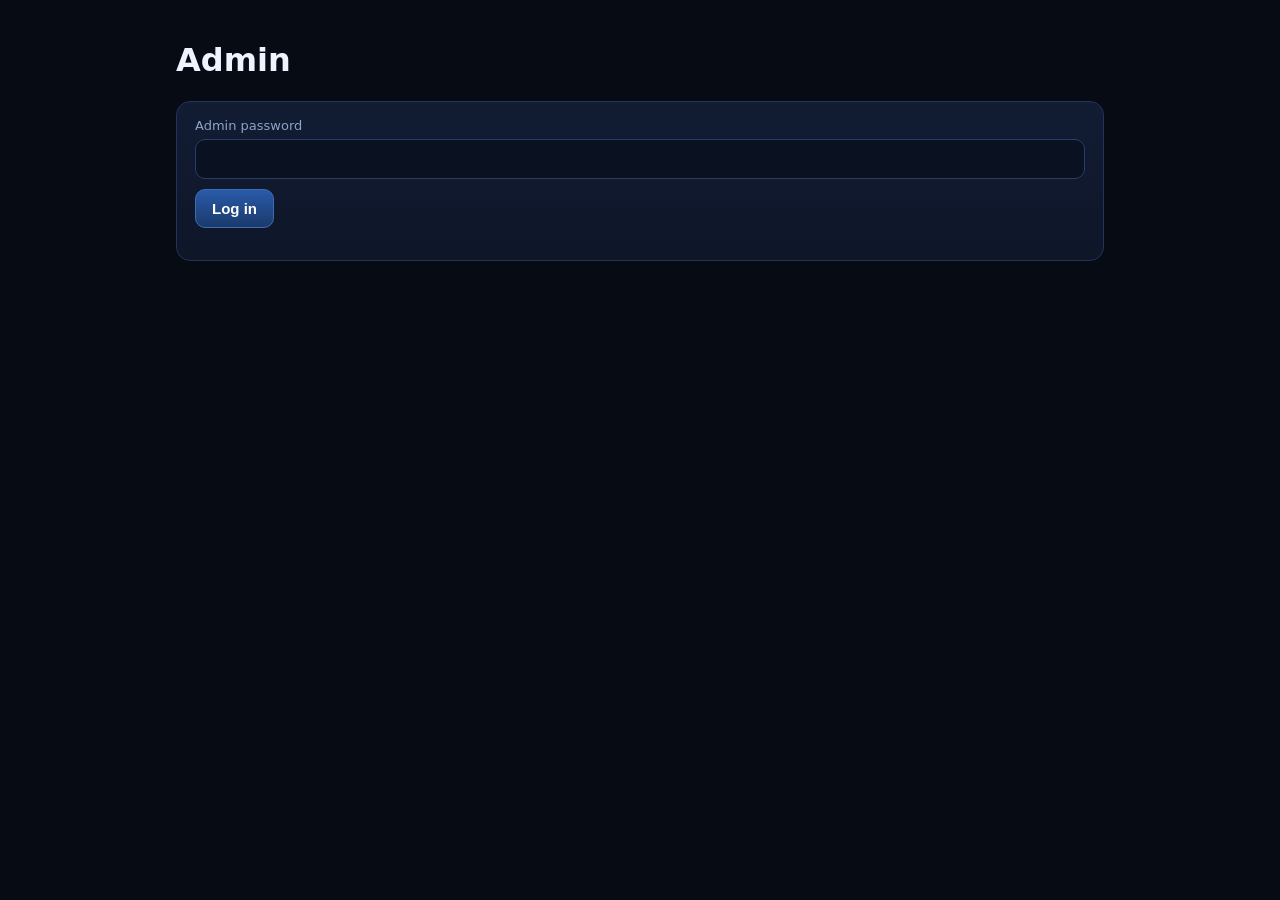
==== static/admin.html @ 55de20c0 "Import the NZ election sweepstakes Flask app at the repo root. Replace the generated README with the" ====
<!doctype html>
<html lang="en">
<head>
<meta charset="utf-8"/><meta name="viewport" content="width=device-width,initial-scale=1"/>
<title>Admin · Sweepstakes</title>
<meta name="theme-color" content="#070b14"/>
<meta name="apple-mobile-web-app-capable" content="yes"/>
<meta name="apple-mobile-web-app-status-bar-style" content="black-translucent"/>
<meta name="apple-mobile-web-app-title" content="Sweepstakes"/>
<link rel="apple-touch-icon" href="/static/icons/apple-touch-icon.png"/>
<link rel="icon" type="image/png" sizes="192x192" href="/static/icons/icon-192.png"/>
<link rel="manifest" href="/manifest.webmanifest"/>
<link rel="stylesheet" href="/static/css/app.css"/>
</head>
<body>
<div class="wrap" style="max-width:960px">
  <h1>Admin</h1>
  <div id="loginCard" class="card">
    <label>Admin password</label>
    <input id="pw" type="password" autocomplete="current-password"/>
    <button id="loginBtn" style="margin-top:10px">Log in</button>
    <p class="muted" id="loginErr"></p>
  </div>
  <div id="app" class="hidden">
    <div class="row" style="margin-bottom:12px">
      <span class="pill" id="lockPill">—</span>
      <span class="pill demo hidden" id="demoPill">DEMO DB</span>
      <button class="secondary" id="logout">Log out</button>
      <a class="btn secondary" href="/live" target="_blank">Open TV</a>
      <a class="btn secondary" href="/api/admin/export.csv">Export CSV</a>
    </div>

    <div class="card">
      <h3>Players & links</h3>
      <div id="players"></div>
      <p class="muted" style="font-size:12px">Send each person their personal /p/… link. Links are unguessable; regenerating invalidates the old one.</p>
    </div>

    <div class="card">
      <h3>Entries lock</h3>
      <div class="grid2">
        <div><label>Lock at (ISO, NZ offset)</label><input id="lockAt"/></div>
        <div style="display:flex;gap:8px;align-items:flex-end">
          <button id="saveLock">Save lock time</button>
          <button id="doLock">Lock now</button>
          <button class="secondary" id="doReopen">Reopen</button>
        </div>
      </div>
    </div>

    <div class="card">
      <h3>Election results (party table)</h3>
      <p class="muted">Enter vote % (one decimal) and seats per party. Q7–Q10 are derived automatically; you can override below. Marked MANUAL.</p>
      <div class="grid2">
        <div><label>% voting places reporting</label><input id="reporting" type="number" step="0.1"/></div>
        <div><label>Board mode</label>
          <select id="boardMode"><option value="live">LIVE PROVISIONAL</option><option value="frozen">FROZEN ELECTION NIGHT</option><option value="official">FINAL OFFICIAL</option></select>
        </div>
      </div>
      <div style="overflow:auto;margin-top:12px">
        <table>
          <thead><tr><th>Party</th><th>Vote %</th><th>Seats</th></tr></thead>
          <tbody id="partyTable"></tbody>
        </table>
      </div>
      <p class="muted" id="derivedPreview" style="font-size:13px"></p>
      <div class="row" style="margin-top:10px">
        <button id="savePartyTable">Save party table &amp; derive</button>
        <button class="secondary" id="freezeBtn">Freeze election-night snapshot</button>
        <button class="secondary" id="officialBtn">Mark official snapshot</button>
      </div>
      <details style="margin-top:12px"><summary class="muted">Override individual question results</summary>
        <div id="resultFields" style="margin-top:12px"></div>
        <button id="saveResults" class="secondary" style="margin-top:8px">Save overrides</button>
      </details>
    </div>

    <div class="card">
      <h3>Questions</h3>
      <div id="questions"></div>
      <button class="secondary" id="addQ">Add question</button>
    </div>

    <div class="card">
      <h3>Results feed</h3>
      <p class="muted" id="feedInfo">Checking…</p>
      <div class="row">
        <label style="flex:0;display:flex;align-items:center;gap:6px"><input type="checkbox" id="feedEnabled"/> Enable auto poll (default OFF — 2026 format unverified until night)</label>
      </div>
      <div class="grid2" style="margin-top:8px">
        <div><label>Feed URL</label><input id="feedUrl"/></div>
        <div><label>Poll seconds</label><input id="feedPoll" type="number"/></div>
      </div>
      <button class="secondary" id="feedSave" style="margin-top:8px">Save feed settings</button>
      <button class="secondary" id="feedPollNow">Poll once now</button>
    </div>

    <div class="card">
      <h3>Demo mode</h3>
      <p class="muted">Uses a separate database. Clearly labelled. Never mixes with real results.</p>
      <div class="row">
        <a class="btn secondary" href="/demo/live" target="_blank">Open DEMO TV</a>
        <button class="secondary" id="demoReset">Reset demo DB</button>
        <button id="demoStep1">Demo stage 1</button>
        <button id="demoStep2">Stage 2</button>
        <button id="demoStep3">Stage 3</button>
        <button id="demoStep4">Stage 4 (final)</button>
      </div>
      <p class="muted" style="font-size:12px">Tip: open /demo/admin in another tab to manage demo players, or use stages above after resetting.</p>
    </div>

    <div class="card">
      <h3>Audit log</h3>
      <div id="audit" style="font-family:var(--mono);font-size:12px;max-height:200px;overflow:auto"></div>
    </div>
  </div>
</div>
<script src="/static/js/common.js"></script>
<script>
let full = null;

const PARTY_ROWS = ["National","Labour","Green","ACT","NZ First","Te Pāti Māori","TOP"];
function renderPartyTable() {
  let saved = {};
  try { saved = JSON.parse(full.settings.party_table_json || "{}"); } catch(e) {}
  const votes = saved.votes || {};
  const seats = saved.seats || {};
  document.getElementById("partyTable").innerHTML = PARTY_ROWS.map(p => `
    <tr>
      <td>${p}</td>
      <td><input data-pv="${p}" type="number" step="0.1" value="${votes[p] ?? ""}"/></td>
      <td><input data-ps="${p}" type="number" step="1" value="${seats[p] ?? ""}"/></td>
    </tr>`).join("");
  const d = saved.derived || {};
  document.getElementById("derivedPreview").textContent =
    `Derived → most seats: ${d.most_seats??"—"} · parties in: ${d.parties_in??"—"} · 61+: ${d.bloc_61??"—"} · highest minor: ${d.minor_highest??"—"}`;
}

const isDemoPath = location.pathname.startsWith('/demo');

async function ensureAuth() {
  const me = await Sweep.api('/api/admin/me');
  if (me.admin) { showApp(); await refresh(); }
}
document.getElementById('loginBtn').onclick = async () => {
  try {
    await Sweep.api('/api/admin/login', { method:'POST', body: JSON.stringify({ password: document.getElementById('pw').value })});
    showApp(); await refresh();
  } catch(e) { document.getElementById('loginErr').textContent = 'Wrong password'; }
};
document.getElementById('logout').onclick = async () => { await Sweep.api('/api/admin/logout',{method:'POST'}); location.reload(); };
function showApp(){ document.getElementById('loginCard').classList.add('hidden'); document.getElementById('app').classList.remove('hidden'); }

async function refresh() {
  full = await Sweep.api('/api/admin/full');
  if (full.demo) document.getElementById('demoPill').classList.remove('hidden');
  document.getElementById('lockPill').textContent = full.locked ? 'LOCKED' : 'OPEN';
  document.getElementById('lockPill').className = 'pill ' + (full.locked?'locked':'live');
  document.getElementById('lockAt').value = full.settings.lock_at || '';
  document.getElementById('reporting').value = full.settings.reporting_pct || '';
  document.getElementById('boardMode').value = full.settings.board_mode || 'live';
  document.getElementById('feedEnabled').checked = full.settings.feed_enabled === '1';
  document.getElementById('feedUrl').value = full.settings.feed_url || '';
  document.getElementById('feedPoll').value = full.settings.feed_poll_seconds || '90';
  document.getElementById('feedInfo').textContent =
    `Last success: ${full.feed.last_success_at||'never'} · Last attempt: ${full.feed.last_attempt_at||'—'} · Error: ${full.feed.last_error||'none'}`;

  // players
  const origin = location.origin;
  const prefix = full.demo ? '/demo' : '';
  document.getElementById('players').innerHTML = full.players.filter(p=>p.active).map(p => {
    const link = origin + prefix + '/p/' + p.token;
    return `<div style="display:grid;grid-template-columns:40px 1fr 2fr auto;gap:8px;align-items:center;margin-bottom:8px">
      <strong>#${p.slot}</strong>
      <input data-rename="${p.id}" value="${p.name.replace(/"/g,'&quot;')}"/>
      <input readonly value="${link}" onclick="this.select()"/>
      <button class="secondary" data-regen="${p.id}">New link</button>
    </div>`;
  }).join('');
  document.querySelectorAll('[data-rename]').forEach(el => {
    el.onchange = async () => {
      await Sweep.api('/api/admin/players',{method:'POST',body:JSON.stringify({id:+el.dataset.rename,name:el.value})});
      Sweep.toast('Renamed'); refresh();
    };
  });
  document.querySelectorAll('[data-regen]').forEach(el => {
    el.onclick = async () => {
      if (!confirm('Regenerate link? Old link stops working.')) return;
      await Sweep.api('/api/admin/players/'+el.dataset.regen+'/regenerate-token',{method:'POST'});
      refresh();
    };
  });

  renderPartyTable();
  // results fields
  const activeQs = full.questions.filter(q=>q.active);
  document.getElementById('resultFields').innerHTML = activeQs.map(q => {
    const r = full.results[String(q.id)];
    return `<div style="margin-bottom:8px">
      <label>${q.label} ${r?`<span class="pill ${r.source}">${r.source}</span>`:''}</label>
      <input data-rid="${q.id}" value="${r&&r.value!=null?r.value:''}" placeholder="leave blank = PENDING"/>
    </div>`;
  }).join('');

  // questions
  document.getElementById('questions').innerHTML = activeQs.map(q =>
    `<div style="display:grid;grid-template-columns:2fr 1fr 80px 60px auto;gap:6px;margin-bottom:6px;align-items:center">
      <input data-qlabel="${q.id}" value="${q.label.replace(/"/g,'&quot;')}"/>
      <select data-qtype="${q.id}">
        <option value="vote_band" ${q.scoring_type==='vote_band'?'selected':''}>vote_band</option>
        <option value="seat_band" ${q.scoring_type==='seat_band'?'selected':''}>seat_band</option>
        <option value="exact_choice" ${q.scoring_type==='exact_choice'?'selected':''}>exact_choice</option>
      </select>
      <input data-qord="${q.id}" type="number" value="${q.sort_order}"/>
      <button class="secondary" data-qsave="${q.id}">Save</button>
      <button class="danger" data-qdel="${q.id}">×</button>
    </div>`
  ).join('');
  document.querySelectorAll('[data-qsave]').forEach(btn => {
    btn.onclick = async () => {
      const id = btn.dataset.qsave;
      await Sweep.api('/api/admin/questions',{method:'POST',body:JSON.stringify({
        id:+id,
        label: document.querySelector(`[data-qlabel="${id}"]`).value,
        scoring_type: document.querySelector(`[data-qtype="${id}"]`).value,
        sort_order: +document.querySelector(`[data-qord="${id}"]`).value,
        meta: full.questions.find(q=>q.id==id)?.meta || {}
      })});
      Sweep.toast('Question saved'); refresh();
    };
  });
  document.querySelectorAll('[data-qdel]').forEach(btn => {
    btn.onclick = async () => {
      await Sweep.api('/api/admin/questions',{method:'POST',body:JSON.stringify({id:+btn.dataset.qdel,delete:true})});
      refresh();
    };
  });

  document.getElementById('audit').innerHTML = (full.audit||[]).map(a =>
    `${a.at} · ${a.actor} · ${a.action}`).join('<br>');
}

document.getElementById('saveLock').onclick = async () => {
  await Sweep.api('/api/admin/settings',{method:'POST',body:JSON.stringify({lock_at: document.getElementById('lockAt').value})});
  Sweep.toast('Lock time saved'); refresh();
};
document.getElementById('doLock').onclick = async () => {
  await Sweep.api('/api/admin/lock',{method:'POST',body:JSON.stringify({action:'lock'})});
  Sweep.toast('Locked'); refresh();
};
document.getElementById('doReopen').onclick = async () => {
  await Sweep.api('/api/admin/lock',{method:'POST',body:JSON.stringify({action:'reopen', lock_at: document.getElementById('lockAt').value})});
  Sweep.toast('Reopened'); refresh();
};
document.getElementById('saveResults').onclick = async () => {
  const results = {};
  document.querySelectorAll('[data-rid]').forEach(el => { results[el.dataset.rid] = el.value; });
  await Sweep.api('/api/admin/results',{method:'POST',body:JSON.stringify({
    results, source:'manual', reporting_pct: document.getElementById('reporting').value
  })});
  await Sweep.api('/api/admin/settings',{method:'POST',body:JSON.stringify({board_mode: document.getElementById('boardMode').value})});
  Sweep.toast('Results saved'); refresh();
};
document.getElementById('freezeBtn').onclick = async () => {
  await Sweep.api('/api/admin/snapshot',{method:'POST',body:JSON.stringify({kind:'election_night',label:'Election night freeze'})});
  Sweep.toast('Frozen'); refresh();
};
document.getElementById('officialBtn').onclick = async () => {
  await Sweep.api('/api/admin/snapshot',{method:'POST',body:JSON.stringify({kind:'official',label:'Official results'})});
  Sweep.toast('Official snapshot'); refresh();
};
document.getElementById('feedSave').onclick = async () => {
  await Sweep.api('/api/admin/settings',{method:'POST',body:JSON.stringify({
    feed_enabled: document.getElementById('feedEnabled').checked ? '1':'0',
    feed_url: document.getElementById('feedUrl').value,
    feed_poll_seconds: document.getElementById('feedPoll').value
  })});
  Sweep.toast('Feed settings saved'); refresh();
};
document.getElementById('feedPollNow').onclick = async () => {
  const r = await Sweep.api('/api/admin/feed/poll',{method:'POST',body:'{}'});
  Sweep.toast(r.ok ? 'Poll ok' : ('Poll: '+(r.reason||r.error||'fail'))); refresh();
};
document.getElementById('addQ').onclick = async () => {
  const label = prompt('Question label?');
  if (!label) return;
  const type = prompt('Type: vote_band | seat_band | exact_choice', 'vote_band');
  await Sweep.api('/api/admin/questions',{method:'POST',body:JSON.stringify({label, scoring_type: type||'vote_band', sort_order: 99})});
  refresh();
};
document.getElementById('demoReset').onclick = async () => {
  // demo reset always hits demo DB via header — force path
  const res = await fetch('/api/admin/demo/reset?demo=1',{method:'POST',credentials:'same-origin',headers:{'X-Demo':'1','Content-Type':'application/json'}});
  Sweep.toast('Demo reset: '+res.status); 
};
async function demoStep(n){
  await fetch('/api/admin/demo/step?demo=1',{method:'POST',credentials:'same-origin',headers:{'X-Demo':'1','Content-Type':'application/json'},body:JSON.stringify({stage:n})});
  Sweep.toast('Demo stage '+n);
}
document.getElementById('demoStep1').onclick=()=>demoStep(1);
document.getElementById('demoStep2').onclick=()=>demoStep(2);
document.getElementById('demoStep3').onclick=()=>demoStep(3);
document.getElementById('demoStep4').onclick=()=>demoStep(4);

ensureAuth();
Sweep.subscribe(()=>{ if(full) refresh(); });
</script>

<script>
if ('serviceWorker' in navigator) {
  navigator.serviceWorker.register('/sw.js').catch(()=>{});
}
</script>
</body></html>
---- static/css/app.css ----
:root {
  --bg: #070b14;
  --bg2: #0e1628;
  --panel: #121c33;
  --panel2: #182440;
  --text: #eef3ff;
  --muted: #8fa3c8;
  --accent: #5dd6ff;
  --gold: #ffd166;
  --green: #3ddc97;
  --danger: #ff5d7a;
  --nat: #00529F;
  --lab: #D82A20;
  --grn: #098137;
  --act: #F5C518;
  --nzf: #111111;
  --tpm: #B2001D;
  --radius: 14px;
  --font: "Segoe UI", system-ui, -apple-system, sans-serif;
  --mono: "SF Mono", ui-monospace, Menlo, Consolas, monospace;
}
* { box-sizing: border-box; }
html, body { margin: 0; padding: 0; background: var(--bg); color: var(--text); font-family: var(--font); }
a { color: var(--accent); text-decoration: none; }
button, .btn {
  
  background: linear-gradient(180deg, #2a5aaa, #1a3a6a);
  color: white; border: 1px solid #3d6db0; border-radius: 10px;
  padding: 10px 16px; font-weight: 700; cursor: pointer; font-size: 15px;
}
button.secondary, .btn.secondary { background: var(--panel2); border-color: #2a3d66; }
button.danger { background: #6b1830; border-color: #a33; }
button:disabled { opacity: 0.5; cursor: not-allowed; }
input, select, textarea {
  background: #0a1222; color: var(--text); border: 1px solid #2a3d66;
  border-radius: 10px; padding: 10px 12px; font-size: 16px; width: 100%;
}
label { display: block; font-size: 13px; color: var(--muted); margin-bottom: 6px; }
.wrap { max-width: 720px; margin: 0 auto; padding: 20px 16px 60px; }
.card {
  background: linear-gradient(180deg, var(--panel), var(--bg2));
  border: 1px solid #22345c; border-radius: var(--radius); padding: 16px 18px; margin-bottom: 14px;
}
.card h2, .card h3 { margin: 0 0 10px; }
.muted { color: var(--muted); }
.pill {
  display: inline-block; padding: 4px 10px; border-radius: 999px; font-size: 12px; font-weight: 700;
  background: #1c2d52; color: var(--accent); letter-spacing: 0.04em;
}
.pill.demo { background: #4a2a00; color: #ffb84d; }
.pill.locked { background: #3a1830; color: #ff8fab; }
.pill.live { background: #0d3d2a; color: var(--green); }
.pill.frozen { background: #3a3000; color: var(--gold); }
.pill.official { background: #1a2a5a; color: #9ec1ff; }
.pill.manual { background: #3a2a10; color: #ffc857; }
.pill.auto { background: #0d2f3d; color: #7ad7ff; }
.row { display: flex; gap: 10px; flex-wrap: wrap; align-items: center; }
.row > * { flex: 1; min-width: 120px; }
.grid2 { display: grid; grid-template-columns: 1fr 1fr; gap: 12px; }
@media (max-width: 600px) { .grid2 { grid-template-columns: 1fr; } }
.q { margin-bottom: 14px; }
.q .label { font-weight: 700; margin-bottom: 6px; }
.score-chip {
  display: inline-flex; align-items: center; gap: 6px; padding: 2px 8px; border-radius: 8px;
  background: #15233f; font-family: var(--mono); font-size: 13px;
}
.toast {
  position: fixed; bottom: 18px; left: 50%; transform: translateX(-50%);
  background: #14301f; border: 1px solid #2f7a52; color: #b7ffd8;
  padding: 10px 16px; border-radius: 10px; z-index: 50; display: none;
}
.toast.show { display: block; }
.hero {
  text-align: center; padding: 28px 12px 10px;
}
.hero h1 { font-size: clamp(1.6rem, 4vw, 2.4rem); margin: 8px 0; letter-spacing: -0.02em; }
.hero p { color: var(--muted); }

/* TV live board */
.tv {
  min-height: 100vh; width: 100%; overflow: hidden;
  background:
    radial-gradient(1200px 600px at 50% -10%, #1a2f5a 0%, transparent 60%),
    linear-gradient(180deg, #050914, #0a1224 40%, #070b14);
  padding: 18px 28px 24px;
}
.tv.demo-frame { outline: 4px solid #ffb84d; outline-offset: -4px; }
.tv-header { display: flex; justify-content: space-between; align-items: flex-start; gap: 16px; }
.tv-title { font-size: clamp(1.4rem, 2.4vw, 2.2rem); font-weight: 800; margin: 0; }
.tv-sub { color: var(--muted); margin-top: 4px; font-size: 14px; }
.tv-meta { text-align: right; font-family: var(--mono); font-size: 13px; color: var(--muted); }
.tv-meta strong { color: var(--text); font-size: 18px; display: block; }
.board {
  display: grid; grid-template-columns: 1.4fr 1fr; gap: 18px; margin-top: 18px;
  height: calc(100vh - 120px);
}
@media (max-width: 900px) {
  .board { grid-template-columns: 1fr; height: auto; }
}
.leader-list { display: flex; flex-direction: column; gap: 10px; overflow: auto; }
.leader-row {
  display: grid; grid-template-columns: 56px 1fr auto; gap: 12px; align-items: center;
  background: linear-gradient(90deg, #132038, #0f1a30);
  border: 1px solid #243860; border-radius: 16px; padding: 12px 16px;
  transition: transform 0.45s cubic-bezier(.2,.8,.2,1), background 0.3s;
  will-change: transform;
}
.leader-row.first {
  background: linear-gradient(90deg, #3a2a08, #1a1405);
  border-color: #8a6a20; box-shadow: 0 0 24px rgba(255, 209, 102, 0.15);
}
.leader-row .pos {
  font-size: 1.6rem; font-weight: 900; font-family: var(--mono); color: var(--accent); text-align: center;
}
.leader-row.first .pos { color: var(--gold); }
.leader-row .name { font-size: 1.35rem; font-weight: 800; }
.leader-row .sub { color: var(--muted); font-size: 12px; margin-top: 2px; }
.leader-row .pts { font-size: 2rem; font-weight: 900; font-family: var(--mono); }
.leader-row .delta { font-size: 12px; color: var(--green); text-align: right; }
.leader-row .delta.down { color: var(--danger); }
.side-panel { display: flex; flex-direction: column; gap: 12px; overflow: auto; }
.party-bars { display: flex; flex-direction: column; gap: 8px; }
.party-bar { display: grid; grid-template-columns: 110px 1fr 64px; gap: 8px; align-items: center; font-size: 13px; }
.party-bar .bar-track { background: #0a1222; border-radius: 8px; height: 14px; overflow: hidden; }
.party-bar .bar-fill { height: 100%; border-radius: 8px; }
.prizes { display: flex; gap: 10px; }
.prize {
  flex: 1; background: #152038; border: 1px solid #2a4068; border-radius: 12px; padding: 12px; text-align: center;
}
.prize .amt { font-size: 1.4rem; font-weight: 900; color: var(--gold); }
.admin-grid { display: grid; grid-template-columns: 1fr; gap: 12px; }
table { width: 100%; border-collapse: collapse; font-size: 14px; }
th, td { text-align: left; padding: 8px 6px; border-bottom: 1px solid #22345c; }
th { color: var(--muted); font-weight: 600; }
.hidden { display: none !important; }
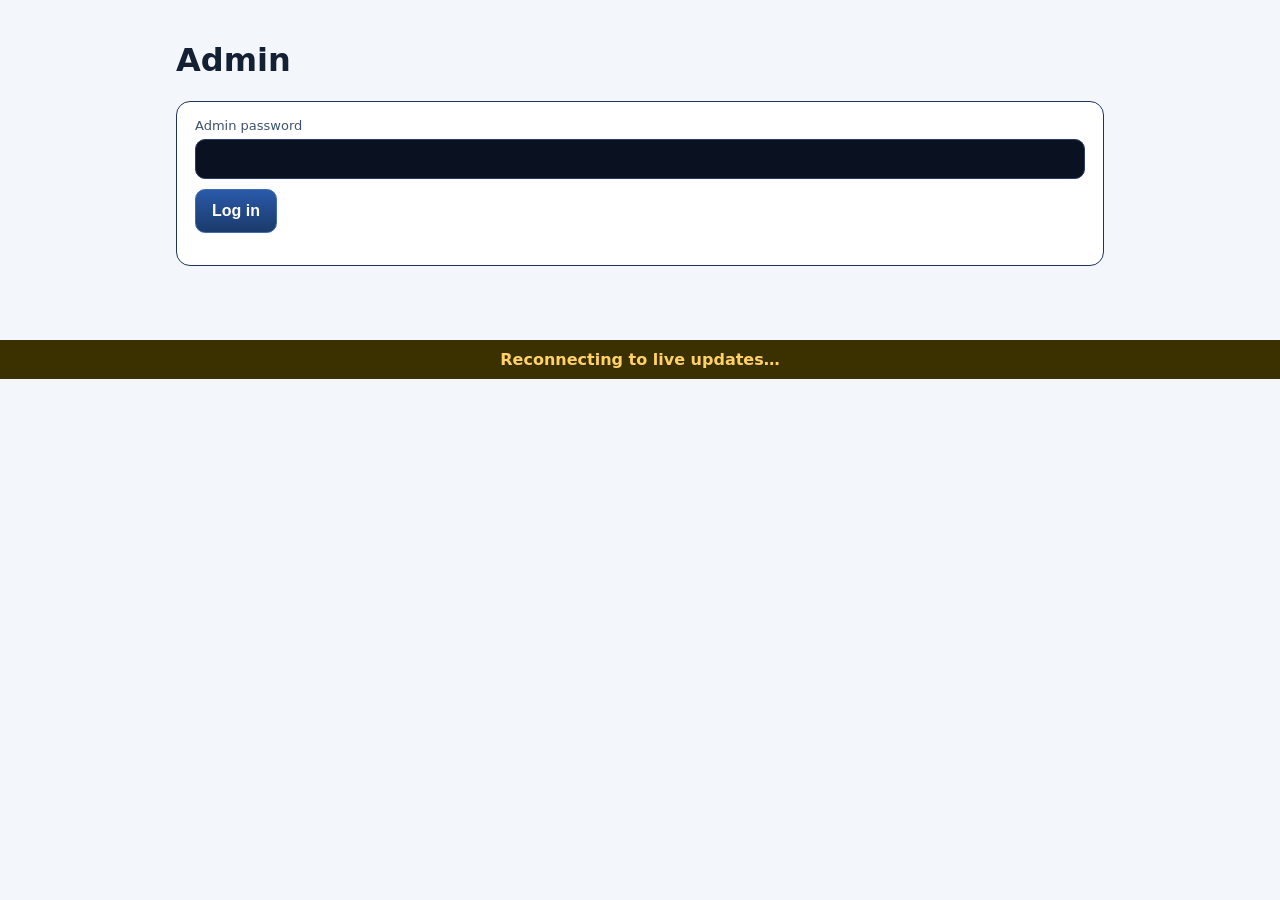
==== commit 4293fb7a: "Polish every page for phones and the TV. Ballots step one question at a time and autosave. Admin lea" ====
--- a/static/admin.html
+++ b/static/admin.html
@@ -22,12 +22,16 @@
     <p class="muted" id="loginErr"></p>
   </div>
   <div id="app" class="hidden">
-    <div class="row" style="margin-bottom:12px">
+    <div class="night-bar" role="status">
       <span class="pill" id="lockPill">—</span>
       <span class="pill demo hidden" id="demoPill">DEMO DB</span>
-      <button class="secondary" id="logout">Log out</button>
+      <a class="btn" href="#resultsCard">Enter results</a>
       <a class="btn secondary" href="/live" target="_blank">Open TV</a>
-      <a class="btn secondary" href="/api/admin/export.csv">Export CSV</a>
+      <a class="btn secondary" href="#sideBetsCard">Side bets</a>
+      <a class="btn secondary" href="#tickerCard">Ticker</a>
+      <a class="btn secondary" href="#feedCard">Feed</a>
+      <button class="secondary" id="logout" type="button">Log out</button>
+      <a class="btn secondary" id="potCsv" href="/api/admin/export.csv">Export CSV</a>
     </div>
 
     <div class="card">
@@ -37,6 +41,28 @@
     </div>
 
     <div class="card">
+      <h3>Public players</h3>
+      <p class="muted">Play-for-fun entries. They are not in the pot, not on <a href="/live" target="_blank">/live</a>, and not in the pot CSV. Their board is <a id="publicBoard" href="/open/live" target="_blank">/open/live</a>.</p>
+      <div class="grid2">
+        <div>
+          <label style="display:flex;align-items:center;gap:8px">
+            <input type="checkbox" id="publicOpen" style="width:auto"/> Public sign-ups open
+          </label>
+        </div>
+        <div>
+          <label>Public player cap</label>
+          <input id="publicCap" type="number" min="0" max="10000"/>
+        </div>
+      </div>
+      <div class="row" style="margin-top:8px">
+        <button id="savePublic" type="button">Save public settings</button>
+        <a class="btn secondary" id="publicCsv" href="/api/admin/export-public.csv">Export public CSV</a>
+      </div>
+      <p class="muted" id="publicCount" style="margin-top:10px"></p>
+      <div id="publicPlayers"></div>
+    </div>
+
+    <div class="card" id="lockCard">
       <h3>Entries lock</h3>
       <div class="grid2">
         <div><label>Lock at (ISO, NZ offset)</label><input id="lockAt"/></div>
@@ -48,8 +74,9 @@
       </div>
     </div>
 
-    <div class="card">
+    <div class="card" id="resultsCard">
       <h3>Election results (party table)</h3>
+      <p class="muted">Do this first on the night. One decimal for vote %. Blank means still waiting, not zero.</p>
       <p class="muted">Enter vote % (one decimal) and seats per party. Q7–Q10 are derived automatically; you can override below. Marked MANUAL.</p>
       <div class="grid2">
         <div><label>% voting places reporting</label><input id="reporting" type="number" step="0.1"/></div>
@@ -81,18 +108,61 @@
       <button class="secondary" id="addQ">Add question</button>
     </div>
 
-    <div class="card">
+    <div class="card" id="feedCard">
       <h3>Results feed</h3>
+      <p class="muted">Stays <strong>off</strong> until you enable it. Default interval for a new database is 3 minutes (180s). Manual values are never overwritten. A bad fetch does not clear what you typed.</p>
       <p class="muted" id="feedInfo">Checking…</p>
       <div class="row">
-        <label style="flex:0;display:flex;align-items:center;gap:6px"><input type="checkbox" id="feedEnabled"/> Enable auto poll (default OFF — 2026 format unverified until night)</label>
+        <label style="flex:0;display:flex;align-items:center;gap:6px"><input type="checkbox" id="feedEnabled" style="width:auto"/> Enable auto poll</label>
       </div>
       <div class="grid2" style="margin-top:8px">
         <div><label>Feed URL</label><input id="feedUrl"/></div>
-        <div><label>Poll seconds</label><input id="feedPoll" type="number"/></div>
+        <div><label>Poll seconds (180 = 3 min)</label><input id="feedPoll" type="number" min="30" max="600"/></div>
       </div>
       <button class="secondary" id="feedSave" style="margin-top:8px">Save feed settings</button>
-      <button class="secondary" id="feedPollNow">Poll once now</button>
+      <button class="secondary" id="feedPollNow">Poll once and apply</button>
+      <button class="secondary" id="feedPreview">Dry run / preview</button>
+      <pre id="feedPreviewOut" class="muted" style="white-space:pre-wrap;font-size:12px"></pre>
+    </div>
+
+    <div class="card" id="tickerCard">
+      <h3>Reactions and ticker</h3>
+      <label style="display:flex;align-items:center;gap:8px"><input type="checkbox" id="reactionsOn" style="width:auto"/> Reactions on</label>
+      <label style="display:flex;align-items:center;gap:8px;margin-top:8px"><input type="checkbox" id="tickerOn" style="width:auto"/> Ticker on</label>
+      <label style="display:flex;align-items:center;gap:8px;margin-top:8px"><input type="checkbox" id="weekendOn" style="width:auto"/> Weekend mode (TV rotates Board / Latest / Estimate / Ranks)</label>
+      <button id="saveNight" style="margin-top:8px" type="button">Save</button>
+      <div class="row" style="margin-top:10px">
+        <button type="button" class="secondary" id="pinPotRecap">Pin pot recap</button>
+        <button type="button" class="secondary" id="pinPublicRecap">Pin public recap</button>
+        <a class="btn secondary" href="/recap" target="_blank">Open recap</a>
+        <a class="btn secondary" href="/coalition" target="_blank">Coalition</a>
+      </div>
+      <label style="margin-top:12px">Coalition headline</label>
+      <input id="coalHeadline" maxlength="180"/>
+      <label>Source URL (http or https)</label>
+      <input id="coalUrl" placeholder="https://"/>
+      <label>Parties</label>
+      <input id="coalParties" placeholder="National, ACT"/>
+      <button type="button" id="coalAdd" class="secondary" style="margin-top:8px">Add note</button>
+      <div id="tickerAdmin" style="margin-top:12px"></div>
+    </div>
+
+    <div class="card" id="sideBetsCard">
+      <h3>Side bets</h3>
+      <p class="muted">Bonus points land on the public leaderboard and the side-bet table on the TV. They do not change pot places, prizes, the frozen snapshot, or the pot CSV.</p>
+      <label>Question</label>
+      <input id="betPrompt" maxlength="140" placeholder="Will the specials flip a seat?"/>
+      <label style="margin-top:8px">Options, one per line</label>
+      <textarea id="betChoices" rows="3">Yes
+No</textarea>
+      <label style="margin-top:8px">Kind</label>
+      <select id="betKind"><option value="choice">Yes/No or choices</option><option value="closest">Closest number wins</option></select>
+      <label>Open until (optional ISO time)</label>
+      <input id="betUntil" placeholder="2026-11-27T12:00:00+13:00"/>
+      <label style="margin-top:8px">Points</label>
+      <input id="betPoints" type="number" value="5" min="1" max="50"/>
+      <button id="betCreate" type="button" style="margin-top:8px">Create side bet</button>
+      <div id="betList" style="margin-top:12px"></div>
     </div>
 
     <div class="card">
@@ -106,7 +176,7 @@
         <button id="demoStep3">Stage 3</button>
         <button id="demoStep4">Stage 4 (final)</button>
       </div>
-      <p class="muted" style="font-size:12px">Tip: open /demo/admin in another tab to manage demo players, or use stages above after resetting.</p>
+      <p class="muted" style="font-size:12px">Reset demo, then stages 1–4, and open /demo/live. That board has sample ticker lines, a side bet, score history, and the group-vs-public panel. Open a demo player link to send a reaction.</p>
     </div>
 
     <div class="card">
@@ -164,6 +234,7 @@
   document.getElementById('feedPoll').value = full.settings.feed_poll_seconds || '90';
   document.getElementById('feedInfo').textContent =
     `Last success: ${full.feed.last_success_at||'never'} · Last attempt: ${full.feed.last_attempt_at||'—'} · Error: ${full.feed.last_error||'none'}`;
+  document.getElementById('potCsv').href = '/api/admin/export.csv' + (full.demo ? '?demo=1' : '');
 
   // players
   const origin = location.origin;
@@ -189,6 +260,53 @@
       await Sweep.api('/api/admin/players/'+el.dataset.regen+'/regenerate-token',{method:'POST'});
       refresh();
     };
+  });
+
+  const pubPrefix = full.demo ? '/demo' : '';
+  document.getElementById('publicBoard').href = pubPrefix + '/open/live';
+  document.getElementById('publicOpen').checked = (full.settings.public_signups_open || '1') === '1';
+  document.getElementById('publicCap').value = full.settings.public_player_cap || '200';
+  document.getElementById('publicCsv').href = '/api/admin/export-public.csv' + (full.demo ? '?demo=1' : '');
+  const pubList = full.public_players || [];
+  document.getElementById('publicCount').textContent =
+    pubList.length + ' public player' + (pubList.length === 1 ? '' : 's') +
+    ' · cap ' + (full.settings.public_player_cap || '200');
+  const pubBox = document.getElementById('publicPlayers');
+  pubBox.innerHTML = '';
+  pubList.forEach(p => {
+    const row = document.createElement('div');
+    row.className = 'public-row';
+    const name = document.createElement('input');
+    name.value = p.display_name || p.name || '';
+    name.maxLength = 24;
+    name.onchange = async () => {
+      try {
+        await Sweep.api('/api/admin/players', {method:'POST', body: JSON.stringify({id: p.id, name: name.value})});
+        Sweep.toast('Renamed');
+        refresh();
+      } catch (e) { Sweep.toast(e.data?.message || e.message); }
+    };
+    const sub = document.createElement('span');
+    sub.className = 'pill ' + (p.submitted ? 'live' : 'locked');
+    sub.textContent = p.submitted ? 'IN' : 'WAITING';
+    const score = document.createElement('strong');
+    score.textContent = p.total == null ? '—' : String(p.total);
+    const link = document.createElement('input');
+    link.readOnly = true;
+    link.value = location.origin + pubPrefix + '/p/' + p.token;
+    link.onclick = () => link.select();
+    const rm = document.createElement('button');
+    rm.className = 'danger';
+    rm.type = 'button';
+    rm.textContent = 'Remove';
+    rm.onclick = async () => {
+      if (!confirm('Remove this public player from the board? Their link will stop working.')) return;
+      await Sweep.api('/api/admin/public-players/' + p.id + '/remove', {method:'POST', body:'{}'});
+      Sweep.toast('Removed');
+      refresh();
+    };
+    row.append(name, sub, score, link, rm);
+    pubBox.appendChild(row);
   });
 
   renderPartyTable();
@@ -238,13 +356,29 @@
 
   document.getElementById('audit').innerHTML = (full.audit||[]).map(a =>
     `${a.at} · ${a.actor} · ${a.action}`).join('<br>');
-}
-
+  document.getElementById('reactionsOn').checked = (full.settings.reactions_enabled || '1') === '1';
+  document.getElementById('tickerOn').checked = (full.settings.ticker_enabled || '1') === '1';
+  document.getElementById('weekendOn').checked = (full.settings.weekend_mode || '0') === '1';
+  renderSideBets(full.side_bets || []);
+  loadTickerAdmin();
+}
+
+document.getElementById('savePublic').onclick = async () => {
+  try {
+    await Sweep.api('/api/admin/settings', {method:'POST', body: JSON.stringify({
+      public_signups_open: document.getElementById('publicOpen').checked ? '1' : '0',
+      public_player_cap: document.getElementById('publicCap').value
+    })});
+    Sweep.toast('Public settings saved');
+    refresh();
+  } catch (e) { Sweep.toast(e.data?.message || e.message); }
+};
 document.getElementById('saveLock').onclick = async () => {
   await Sweep.api('/api/admin/settings',{method:'POST',body:JSON.stringify({lock_at: document.getElementById('lockAt').value})});
   Sweep.toast('Lock time saved'); refresh();
 };
 document.getElementById('doLock').onclick = async () => {
+  if (!confirm('Lock entries now? Players will not be able to change their picks.')) return;
   await Sweep.api('/api/admin/lock',{method:'POST',body:JSON.stringify({action:'lock'})});
   Sweep.toast('Locked'); refresh();
 };
@@ -262,6 +396,7 @@
   Sweep.toast('Results saved'); refresh();
 };
 document.getElementById('freezeBtn').onclick = async () => {
+  if (!confirm('Freeze the pot snapshot now? The TV board will keep this result.')) return;
   await Sweep.api('/api/admin/snapshot',{method:'POST',body:JSON.stringify({kind:'election_night',label:'Election night freeze'})});
   Sweep.toast('Frozen'); refresh();
 };
@@ -277,6 +412,146 @@
   })});
   Sweep.toast('Feed settings saved'); refresh();
 };
+function renderSideBets(bets) {
+  const box = document.getElementById('betList');
+  box.innerHTML = '';
+  (bets || []).filter(b => b.status !== 'deleted').forEach(b => {
+    const row = document.createElement('div');
+    row.style.marginBottom = '8px';
+    const label = document.createElement('div');
+    label.textContent = (b.prompt || '') + ' · ' + b.points + ' pts · ' + b.status + (b.answer ? ' · ' + b.answer : '');
+    row.appendChild(label);
+    const actions = document.createElement('div');
+    actions.className = 'row';
+    const close = document.createElement('button');
+    close.className = 'secondary';
+    close.type = 'button';
+    close.textContent = b.status === 'open' ? 'Close' : 'Open';
+    close.onclick = async () => {
+      await Sweep.api('/api/admin/side-bets/' + b.id, {method:'POST', body: JSON.stringify({action: b.status === 'open' ? 'close' : 'open'})});
+      refresh();
+    };
+    const answer = document.createElement('select');
+    (b.choices || []).forEach(c => {
+      const opt = document.createElement('option');
+      opt.value = c; opt.textContent = c;
+      if (c === b.answer) opt.selected = true;
+      answer.appendChild(opt);
+    });
+    const set = document.createElement('button');
+    set.type = 'button';
+    set.textContent = 'Set answer';
+    set.onclick = async () => {
+      await Sweep.api('/api/admin/side-bets/' + b.id, {method:'POST', body: JSON.stringify({action:'answer', answer: answer.value})});
+      Sweep.toast('Answer set');
+      refresh();
+    };
+    const del = document.createElement('button');
+    del.className = 'danger';
+    del.type = 'button';
+    del.textContent = 'Remove';
+    del.onclick = async () => {
+      await Sweep.api('/api/admin/side-bets/' + b.id, {method:'POST', body: JSON.stringify({action:'delete'})});
+      refresh();
+    };
+    actions.append(close, answer, set, del);
+    row.appendChild(actions);
+    box.appendChild(row);
+  });
+}
+async function loadTickerAdmin() {
+  const box = document.getElementById('tickerAdmin');
+  let data = {messages: []};
+  try { data = await Sweep.api('/api/admin/ticker'); } catch (e) { return; }
+  box.innerHTML = '';
+  (data.messages || []).forEach(m => {
+    const row = document.createElement('div');
+    row.style.marginBottom = '6px';
+    const text = document.createElement('span');
+    text.textContent = (m.hidden ? '[hidden] ' : '') + (m.featured ? '[TV] ' : '') + m.pool + ' · ' + m.player_name + ': ' + m.body;
+    row.appendChild(text);
+    const feature = document.createElement('button');
+    feature.className = 'secondary';
+    feature.type = 'button';
+    feature.textContent = m.featured ? 'Unfeature' : 'Feature on TV';
+    feature.onclick = async () => {
+      await Sweep.api('/api/admin/ticker/' + m.id, {method:'POST', body: JSON.stringify({action: m.featured ? 'unfeature' : 'feature'})});
+      loadTickerAdmin();
+    };
+    const hide = document.createElement('button');
+    hide.className = 'secondary';
+    hide.type = 'button';
+    hide.textContent = 'Hide';
+    hide.onclick = async () => {
+      await Sweep.api('/api/admin/ticker/' + m.id, {method:'POST', body: JSON.stringify({action:'hide'})});
+      loadTickerAdmin();
+    };
+    const del = document.createElement('button');
+    del.className = 'danger';
+    del.type = 'button';
+    del.textContent = 'Delete';
+    del.onclick = async () => {
+      await Sweep.api('/api/admin/ticker/' + m.id, {method:'POST', body: JSON.stringify({action:'delete'})});
+      loadTickerAdmin();
+    };
+    row.append(feature, hide, del);
+    box.appendChild(row);
+  });
+}
+document.getElementById('saveNight').onclick = async () => {
+  await Sweep.api('/api/admin/settings', {method:'POST', body: JSON.stringify({
+    reactions_enabled: document.getElementById('reactionsOn').checked ? '1' : '0',
+    ticker_enabled: document.getElementById('tickerOn').checked ? '1' : '0',
+    weekend_mode: document.getElementById('weekendOn').checked ? '1' : '0'
+  })});
+  Sweep.toast('Saved');
+  refresh();
+};
+document.getElementById('betCreate').onclick = async () => {
+  try {
+    await Sweep.api('/api/admin/side-bets', {method:'POST', body: JSON.stringify({
+      prompt: document.getElementById('betPrompt').value,
+      choices: document.getElementById('betChoices').value.split('\n'),
+      points: document.getElementById('betPoints').value,
+      kind: document.getElementById('betKind').value,
+      open_until: document.getElementById('betUntil').value
+    })});
+    Sweep.toast('Side bet created');
+    refresh();
+  } catch (e) { Sweep.toast(e.data?.message || e.message); }
+};
+document.getElementById('pinPotRecap').onclick = async () => {
+  await Sweep.api('/api/admin/recap', {method:'POST', body: JSON.stringify({pool:'pot'})});
+  Sweep.toast('Pot recap pinned');
+};
+document.getElementById('pinPublicRecap').onclick = async () => {
+  await Sweep.api('/api/admin/recap', {method:'POST', body: JSON.stringify({pool:'public'})});
+  Sweep.toast('Public recap pinned');
+};
+document.getElementById('coalAdd').onclick = async () => {
+  try {
+    await Sweep.api('/api/admin/coalition', {method:'POST', body: JSON.stringify({
+      headline: document.getElementById('coalHeadline').value,
+      source_url: document.getElementById('coalUrl').value,
+      parties: document.getElementById('coalParties').value
+    })});
+    Sweep.toast('Note added');
+    document.getElementById('coalHeadline').value = '';
+  } catch (e) { Sweep.toast(e.data?.message || e.message); }
+};
+document.getElementById('feedPreview').onclick = async () => {
+  const out = document.getElementById('feedPreviewOut');
+  out.textContent = 'Fetching…';
+  try {
+    const r = await Sweep.api('/api/admin/feed/preview', {method:'POST', body:'{}'});
+    if (!r.ok) { out.textContent = r.reason || r.error || r.message || 'Preview failed. Nothing was changed.'; return; }
+    const lines = ['Preview only — not applied.'];
+    Object.entries(r.votes || {}).forEach(([k, v]) => lines.push(k + '  ' + v + '%  seats ' + ((r.seats || {})[k] ?? '—')));
+    if (r.reporting_pct != null) lines.push('Counted ' + r.reporting_pct + '%');
+    out.textContent = lines.join('\n');
+  } catch (e) { out.textContent = e.data?.message || e.message; }
+};
+
 document.getElementById('feedPollNow').onclick = async () => {
   const r = await Sweep.api('/api/admin/feed/poll',{method:'POST',body:'{}'});
   Sweep.toast(r.ok ? 'Poll ok' : ('Poll: '+(r.reason||r.error||'fail'))); refresh();
--- a/static/css/app.css
+++ b/static/css/app.css
@@ -20,13 +20,16 @@
   --mono: "SF Mono", ui-monospace, Menlo, Consolas, monospace;
 }
 * { box-sizing: border-box; }
-html, body { margin: 0; padding: 0; background: var(--bg); color: var(--text); font-family: var(--font); }
+html, body {
+  margin: 0; background: var(--bg); color: var(--text); font-family: var(--font);
+  padding: env(safe-area-inset-top) env(safe-area-inset-right) env(safe-area-inset-bottom) env(safe-area-inset-left);
+}
 a { color: var(--accent); text-decoration: none; }
 button, .btn {
-  
   background: linear-gradient(180deg, #2a5aaa, #1a3a6a);
   color: white; border: 1px solid #3d6db0; border-radius: 10px;
-  padding: 10px 16px; font-weight: 700; cursor: pointer; font-size: 15px;
+  padding: 12px 16px; font-weight: 700; cursor: pointer; font-size: 16px;
+  min-height: 44px;
 }
 button.secondary, .btn.secondary { background: var(--panel2); border-color: #2a3d66; }
 button.danger { background: #6b1830; border-color: #a33; }
@@ -88,7 +91,7 @@
 .tv-header { display: flex; justify-content: space-between; align-items: flex-start; gap: 16px; }
 .tv-title { font-size: clamp(1.4rem, 2.4vw, 2.2rem); font-weight: 800; margin: 0; }
 .tv-sub { color: var(--muted); margin-top: 4px; font-size: 14px; }
-.tv-meta { text-align: right; font-family: var(--mono); font-size: 13px; color: var(--muted); }
+.tv-meta { text-align: right; font-family: var(--mono); font-size: 13px; color: var(--muted); min-width: 9rem; }
 .tv-meta strong { color: var(--text); font-size: 18px; display: block; }
 .board {
   display: grid; grid-template-columns: 1.4fr 1fr; gap: 18px; margin-top: 18px;
@@ -133,3 +136,102 @@
 th, td { text-align: left; padding: 8px 6px; border-bottom: 1px solid #22345c; }
 th { color: var(--muted); font-weight: 600; }
 .hidden { display: none !important; }
+:focus-visible { outline: 3px solid var(--accent); outline-offset: 3px; }
+.progress-wrap { margin: 8px 0 12px; }
+.progress-track { height: 8px; background: #0a1222; border-radius: 99px; overflow: hidden; }
+#progressFill { height: 100%; width: 0; background: var(--accent); }
+.save-state { min-height: 1.2em; font-weight: 700; }
+.step-nav { display: flex; gap: 8px; margin: 8px 0 16px; }
+.step-nav > * { flex: 1; }
+.watch-link { text-align: center; }
+.net-banner {
+  position: sticky; top: 0; z-index: 80; display: none;
+  background: #3a3000; color: var(--gold); text-align: center; padding: 10px 12px; font-weight: 700;
+}
+.net-banner.show { display: block; }
+.night-bar {
+  position: sticky; top: 0; z-index: 30; display: flex; flex-wrap: wrap; gap: 8px;
+  align-items: center; padding: 10px 0; background: var(--bg);
+}
+#app { display: flex; flex-direction: column; }
+#app > * { order: 10; }
+.night-bar { order: 0; }
+#lockCard { order: 1; }
+#resultsCard { order: 2; }
+@media (min-width: 1400px) {
+  .tv { padding: clamp(18px, 1.6vw, 56px); }
+  .leader-list { height: 100%; justify-content: space-between; }
+  .leader-row { padding: clamp(12px, 1vw, 28px) clamp(16px, 1.2vw, 32px); }
+  .leader-row .name { font-size: clamp(1.5rem, 1.8vw, 3rem); }
+  .leader-row .pts { font-size: clamp(2rem, 2.6vw, 4.2rem); }
+  .tv-title { font-size: clamp(1.8rem, 2.4vw, 4rem); }
+}
+@media (prefers-reduced-motion: reduce) {
+  *, *::before, *::after {
+    animation-duration: 0.01ms !important;
+    animation-iteration-count: 1 !important;
+    transition-duration: 0.01ms !important;
+  }
+}
+@media (prefers-color-scheme: light) {
+  :root {
+    --bg: #f3f6fb; --bg2: #ffffff; --panel: #ffffff; --panel2: #e7eef8;
+    --text: #142033; --muted: #3e516e; --accent: #0b6e8a;
+  }
+  .tv {
+    --bg: #070b14; --bg2: #0e1628; --panel: #121c33; --panel2: #182440;
+    --text: #eef3ff; --muted: #b7c6e4; --accent: #5dd6ff; color: var(--text);
+  }
+}
+.link-box {
+  font-family: var(--mono); word-break: break-all; background: #0a1222;
+  border: 1px solid #2a4068; border-radius: 10px; padding: 12px; font-size: 15px;
+}
+.public-row {
+  display: grid; grid-template-columns: 1.2fr 90px 70px 1.4fr auto;
+  gap: 8px; align-items: center; margin-bottom: 8px;
+}
+@media (max-width: 700px) {
+  .public-row { grid-template-columns: 1fr 1fr; }
+}
+.react-layer { position: fixed; inset: 0; pointer-events: none; z-index: 70; overflow: hidden; }
+.floater {
+  position: absolute; bottom: 8%; font-size: 2rem; animation: floatUp 2.6s ease-out forwards;
+  text-shadow: 0 6px 16px rgba(0,0,0,.45);
+}
+@keyframes floatUp {
+  0% { transform: translateY(0) scale(0.8); opacity: 0; }
+  12% { opacity: 1; }
+  100% { transform: translateY(-62vh) scale(1.15); opacity: 0; }
+}
+.emoji-row { display: flex; gap: 8px; flex-wrap: wrap; }
+.emoji-row button {
+  font-size: 1.5rem; min-width: 52px; min-height: 48px; padding: 6px 10px; background: #152038;
+}
+.ticker {
+  position: fixed; left: 0; right: 0; bottom: 0; height: 36px; z-index: 40;
+  background: rgba(7,11,20,.94); border-top: 1px solid #243860; overflow: hidden;
+  display: flex; align-items: center;
+}
+.ticker-track { display: inline-block; white-space: nowrap; padding-left: 100%; animation: ticker 36s linear infinite; }
+.ticker-item { margin-right: 48px; font-size: 14px; }
+@keyframes ticker { 0% { transform: translateX(0); } 100% { transform: translateX(-100%); } }
+.tv.has-ticker { padding-bottom: 48px; }
+.avg-pair { display: flex; gap: 10px; }
+.avg-pair .prize { padding: 8px; }
+.avg-pair .amt { font-size: 1.2rem; }
+.chart-svg { width: 100%; height: min(52vh, 520px); background: #0c1426; border-radius: 12px; }
+.side-mini { max-height: 180px; overflow: auto; font-size: 13px; }
+.history-only .leader-list, .history-only .side-panel { display: none; }
+.history-panel { display: none; margin-top: 12px; }
+.history-only .history-panel { display: block; }
+.week-tabs { display: flex; gap: 8px; flex-wrap: wrap; margin: 8px 0 0; }
+.week-tabs button.active { border-color: var(--accent); }
+.weekend-view { display: none; margin-top: 12px; }
+.tv.view-latest .board, .tv.view-estimate .board, .tv.view-ranks .board { display: none; }
+.tv.view-latest #view-latest, .tv.view-estimate #view-estimate, .tv.view-ranks #view-ranks { display: block; }
+.recap-card {
+  width: min(1080px, 100%); aspect-ratio: 1080 / 1350; margin: 16px auto; padding: 48px;
+  background: #070b14; border: 1px solid #243860; border-radius: 18px;
+}
+.recap-card h1 { font-size: clamp(2rem, 6vw, 4.2rem); color: var(--gold); margin: 12px 0; }
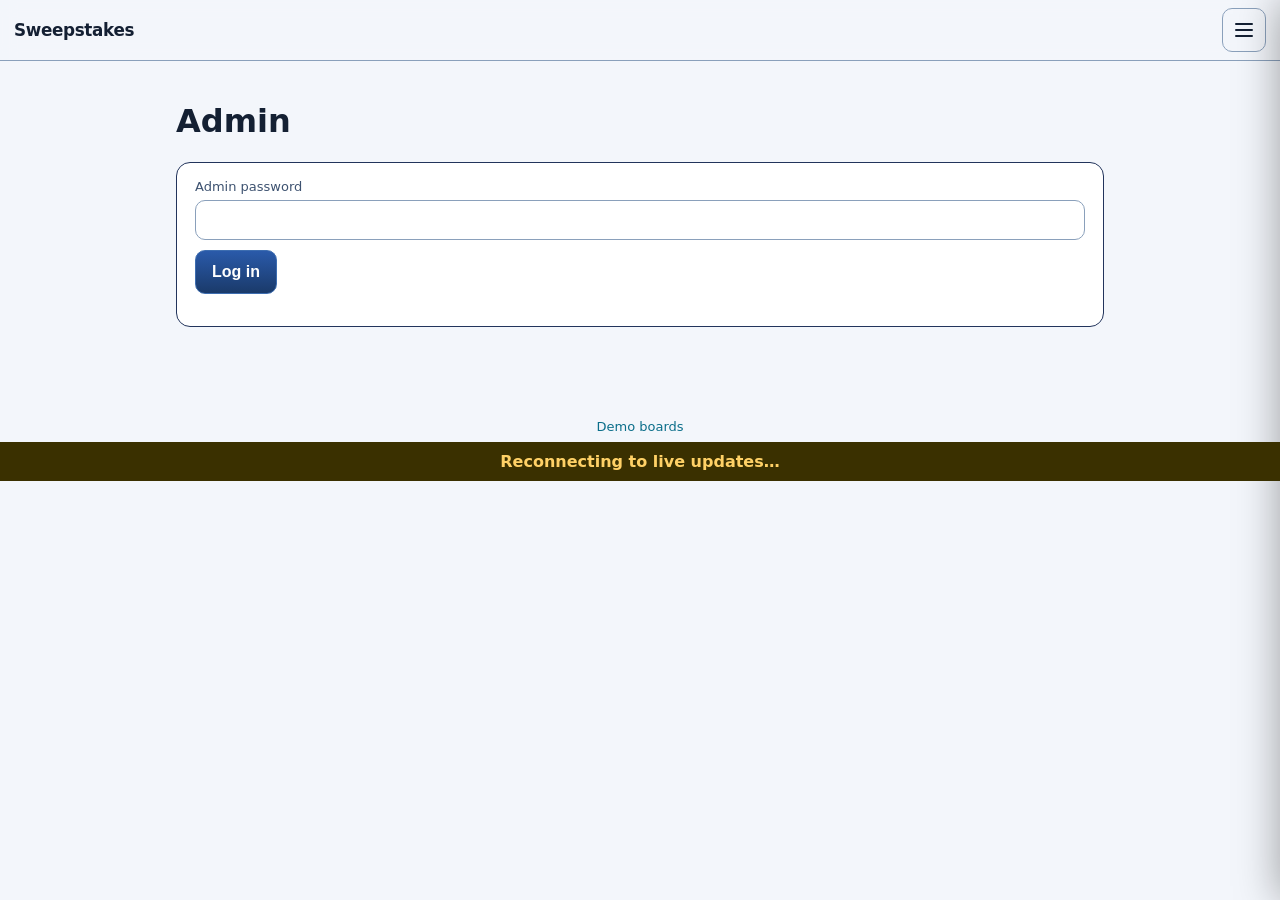
==== commit ddd6a695: "Keep the election shell fresh and make results and news update themselves. The service worker now us" ====
--- a/static/admin.html
+++ b/static/admin.html
@@ -108,6 +108,20 @@
       <button class="secondary" id="addQ">Add question</button>
     </div>
 
+    <div class="card" id="autoCard">
+      <h3>Automatic updates</h3>
+      <p class="muted">Nothing here needs typing. Advance voting, headlines, and the results feed update on their own. The feed switches on at the lock time (7pm Saturday) and then polls every 3 minutes.</p>
+      <p class="muted" id="autoInfo">Checking…</p>
+      <details>
+        <summary class="muted">Safety net — only if a fetch is wrong</summary>
+        <div class="grid2" style="margin-top:8px">
+          <div><label>2026 advance votes</label><input id="advVotes" inputmode="numeric"/></div>
+          <div><label>As of (YYYY-MM-DD)</label><input id="advDate"/></div>
+        </div>
+        <button type="button" class="secondary" id="saveAdvance" style="margin-top:8px">Save advance figures</button>
+      </details>
+    </div>
+
     <div class="card" id="feedCard">
       <h3>Results feed</h3>
       <p class="muted">Stays <strong>off</strong> until you enable it. Default interval for a new database is 3 minutes (180s). Manual values are never overwritten. A bad fetch does not clear what you typed.</p>
@@ -232,6 +246,8 @@
   document.getElementById('feedEnabled').checked = full.settings.feed_enabled === '1';
   document.getElementById('feedUrl').value = full.settings.feed_url || '';
   document.getElementById('feedPoll').value = full.settings.feed_poll_seconds || '90';
+  document.getElementById('advVotes').value = full.settings.advance_votes_2026 || '';
+  document.getElementById('advDate').value = full.settings.advance_as_of || '';
   document.getElementById('feedInfo').textContent =
     `Last success: ${full.feed.last_success_at||'never'} · Last attempt: ${full.feed.last_attempt_at||'—'} · Error: ${full.feed.last_error||'none'}`;
   document.getElementById('potCsv').href = '/api/admin/export.csv' + (full.demo ? '?demo=1' : '');
@@ -404,6 +420,24 @@
   await Sweep.api('/api/admin/snapshot',{method:'POST',body:JSON.stringify({kind:'official',label:'Official results'})});
   Sweep.toast('Official snapshot'); refresh();
 };
+document.getElementById('saveAdvance').onclick = async () => {
+  await Sweep.api('/api/admin/settings', {method:'POST', body: JSON.stringify({
+    advance_votes_2026: document.getElementById('advVotes').value,
+    advance_as_of: document.getElementById('advDate').value
+  })});
+  Sweep.toast('Saved advance figures');
+  refresh();
+};
+fetch('/api/status').then(r => r.json()).then(s => {
+  const src = s.sources || {};
+  const el = document.getElementById('autoInfo');
+  if (!el) return;
+  el.textContent = [
+    'Advance: ' + ((src.advance_voting && src.advance_voting.total) || '—') + ' as of ' + ((src.advance_voting && src.advance_voting.as_of) || '—'),
+    'News: ' + ((src.news && src.news.count) || 0) + ' headlines',
+    'Results feed: ' + ((src.results_feed && src.results_feed.enabled) ? 'on' : 'waiting for 7pm')
+  ].join(' · ');
+}).catch(() => {});
 document.getElementById('feedSave').onclick = async () => {
   await Sweep.api('/api/admin/settings',{method:'POST',body:JSON.stringify({
     feed_enabled: document.getElementById('feedEnabled').checked ? '1':'0',
--- a/static/css/app.css
+++ b/static/css/app.css
@@ -15,6 +15,9 @@
   --act: #F5C518;
   --nzf: #111111;
   --tpm: #B2001D;
+  --field: #0a1222;
+  --line: #2a3d66;
+  --placeholder: #9eb0d0;
   --radius: 14px;
   --font: "Segoe UI", system-ui, -apple-system, sans-serif;
   --mono: "SF Mono", ui-monospace, Menlo, Consolas, monospace;
@@ -31,13 +34,21 @@
   padding: 12px 16px; font-weight: 700; cursor: pointer; font-size: 16px;
   min-height: 44px;
 }
-button.secondary, .btn.secondary { background: var(--panel2); border-color: #2a3d66; }
-button.danger { background: #6b1830; border-color: #a33; }
-button:disabled { opacity: 0.5; cursor: not-allowed; }
+button.secondary, .btn.secondary {
+  background: var(--panel2); border-color: var(--line); color: var(--text);
+}
+button.danger { background: #6b1830; border-color: #a33; color: #fff; }
+button:disabled, .btn:disabled {
+  opacity: 1; cursor: not-allowed;
+  background: color-mix(in srgb, var(--muted) 22%, var(--panel));
+  color: var(--muted);
+  border-color: color-mix(in srgb, var(--muted) 45%, transparent);
+}
 input, select, textarea {
-  background: #0a1222; color: var(--text); border: 1px solid #2a3d66;
+  background: var(--field); color: var(--text); border: 1px solid var(--line);
   border-radius: 10px; padding: 10px 12px; font-size: 16px; width: 100%;
 }
+input::placeholder, textarea::placeholder { color: var(--placeholder); opacity: 1; }
 label { display: block; font-size: 13px; color: var(--muted); margin-bottom: 6px; }
 .wrap { max-width: 720px; margin: 0 auto; padding: 20px 16px 60px; }
 .card {
@@ -65,7 +76,7 @@
 .q .label { font-weight: 700; margin-bottom: 6px; }
 .score-chip {
   display: inline-flex; align-items: center; gap: 6px; padding: 2px 8px; border-radius: 8px;
-  background: #15233f; font-family: var(--mono); font-size: 13px;
+  background: #15233f; color: #eef3ff; font-family: var(--mono); font-size: 13px;
 }
 .toast {
   position: fixed; bottom: 18px; left: 50%; transform: translateX(-50%);
@@ -80,57 +91,96 @@
 .hero p { color: var(--muted); }
 
 /* TV live board */
+body:has(.tv) { padding: 0; }
 .tv {
-  min-height: 100vh; width: 100%; overflow: hidden;
+  --text: #eef3ff; --muted: #b7c6e4; --accent: #5dd6ff; --gold: #ffd166;
+  --field: #0a1222; --placeholder: #9eb0d0;
+  height: 100vh; height: 100dvh; width: 100%; overflow: hidden;
+  display: flex; flex-direction: column; box-sizing: border-box;
+  color: var(--text);
   background:
     radial-gradient(1200px 600px at 50% -10%, #1a2f5a 0%, transparent 60%),
     linear-gradient(180deg, #050914, #0a1224 40%, #070b14);
-  padding: 18px 28px 24px;
+  padding: clamp(10px, 1vw, 28px) clamp(14px, 1.4vw, 40px);
 }
 .tv.demo-frame { outline: 4px solid #ffb84d; outline-offset: -4px; }
 .tv-header { display: flex; justify-content: space-between; align-items: flex-start; gap: 16px; }
-.tv-title { font-size: clamp(1.4rem, 2.4vw, 2.2rem); font-weight: 800; margin: 0; }
-.tv-sub { color: var(--muted); margin-top: 4px; font-size: 14px; }
-.tv-meta { text-align: right; font-family: var(--mono); font-size: 13px; color: var(--muted); min-width: 9rem; }
-.tv-meta strong { color: var(--text); font-size: 18px; display: block; }
+.tv-title { font-size: clamp(1.35rem, 2.1vw, 4.2rem); font-weight: 800; margin: 0; line-height: 1.05; }
+.tv-sub { color: var(--muted); margin-top: 4px; font-size: clamp(14px, 1vw, 28px); }
+.tv-meta { text-align: right; font-family: var(--mono); font-size: clamp(13px, 0.9vw, 26px); color: var(--muted); min-width: 9rem; }
+.tv-meta strong { color: var(--text); font-size: clamp(16px, 1.3vw, 36px); display: block; }
+.tv-header { flex: 0 0 auto; }
 .board {
-  display: grid; grid-template-columns: 1.4fr 1fr; gap: 18px; margin-top: 18px;
-  height: calc(100vh - 120px);
-}
+  display: grid; grid-template-columns: 1.4fr 1fr; gap: clamp(10px, 1vw, 28px); margin-top: clamp(8px, 0.7vw, 16px);
+  flex: 1 1 auto; min-height: 0; height: auto; overflow: hidden;
+}
+.board > :first-child { min-height: 0; height: 100%; display: flex; flex-direction: column; }
 @media (max-width: 900px) {
   .board { grid-template-columns: 1fr; height: auto; }
 }
-.leader-list { display: flex; flex-direction: column; gap: 10px; overflow: auto; }
+.leader-list { display: flex; flex-direction: column; gap: clamp(6px, 0.45vw, 12px); min-height: 0; overflow: auto; }
+.tv.pot-board .leader-list {
+  display: grid;
+  grid-template-rows: repeat(6, minmax(0, 1fr));
+  gap: clamp(4px, 0.4vw, 14px);
+  flex: 1 1 auto;
+  min-height: 0;
+  height: auto;
+  overflow: hidden;
+}
 .leader-row {
-  display: grid; grid-template-columns: 56px 1fr auto; gap: 12px; align-items: center;
+  display: grid; grid-template-columns: clamp(40px, 3vw, 72px) 1fr auto; gap: clamp(8px, 0.6vw, 16px); align-items: center;
   background: linear-gradient(90deg, #132038, #0f1a30);
-  border: 1px solid #243860; border-radius: 16px; padding: 12px 16px;
+  border: 1px solid #243860; border-radius: clamp(10px, 0.8vw, 18px);
+  padding: clamp(4px, 0.4vw, 12px) clamp(8px, 0.8vw, 18px);
+  min-height: 0; overflow: hidden;
   transition: transform 0.45s cubic-bezier(.2,.8,.2,1), background 0.3s;
   will-change: transform;
 }
+.tv.pot-board .leader-row { height: 100%; }
 .leader-row.first {
   background: linear-gradient(90deg, #3a2a08, #1a1405);
   border-color: #8a6a20; box-shadow: 0 0 24px rgba(255, 209, 102, 0.15);
 }
 .leader-row .pos {
-  font-size: 1.6rem; font-weight: 900; font-family: var(--mono); color: var(--accent); text-align: center;
+  font-size: clamp(1.15rem, 1.5vw, 3rem); font-weight: 900; font-family: var(--mono); color: var(--accent); text-align: center;
 }
 .leader-row.first .pos { color: var(--gold); }
-.leader-row .name { font-size: 1.35rem; font-weight: 800; }
-.leader-row .sub { color: var(--muted); font-size: 12px; margin-top: 2px; }
-.leader-row .pts { font-size: 2rem; font-weight: 900; font-family: var(--mono); }
-.leader-row .delta { font-size: 12px; color: var(--green); text-align: right; }
+.leader-row .name { font-size: clamp(1.05rem, 1.55vw, 3.4rem); font-weight: 800; line-height: 1.1; }
+.leader-row .sub { color: var(--muted); font-size: clamp(12px, 0.9vw, 1.6rem); margin-top: 2px; }
+.leader-row .pts { font-size: clamp(1.35rem, 2.1vw, 4rem); font-weight: 900; font-family: var(--mono); line-height: 1; }
+.leader-row .delta { font-size: clamp(12px, 0.8vw, 1.3rem); color: var(--green); text-align: right; }
 .leader-row .delta.down { color: var(--danger); }
-.side-panel { display: flex; flex-direction: column; gap: 12px; overflow: auto; }
-.party-bars { display: flex; flex-direction: column; gap: 8px; }
-.party-bar { display: grid; grid-template-columns: 110px 1fr 64px; gap: 8px; align-items: center; font-size: 13px; }
-.party-bar .bar-track { background: #0a1222; border-radius: 8px; height: 14px; overflow: hidden; }
-.party-bar .bar-fill { height: 100%; border-radius: 8px; }
+.side-panel {
+  display: flex; flex-direction: column; gap: clamp(4px, 0.32vw, 12px);
+  min-height: 0; height: 100%; overflow: hidden;
+  font-size: clamp(14px, 1.05vw, 42px);
+  line-height: 1.25;
+}
+.side-panel h3 { font-size: 1.08em; margin: 0 0 0.2em; line-height: 1.15; }
+.side-panel .card { font-size: inherit; padding: clamp(6px, 0.42vw, 16px); }
+.side-panel p { margin: 0.15em 0 0; }
+.party-bars { display: flex; flex-direction: column; gap: 0.22em; }
+.party-bar {
+  display: grid; grid-template-columns: minmax(6.2em, 24%) 1fr minmax(4.6em, 18%);
+  gap: clamp(6px, 0.45vw, 12px); align-items: center;
+  font-size: 0.98em;
+}
+.party-bar .bar-track {
+  background: #14233f; border-radius: 8px; height: clamp(10px, 0.72vw, 26px); overflow: hidden;
+  border: 1px solid #2a4068;
+}
+.party-bar .bar-track.pending {
+  background: repeating-linear-gradient(-45deg, #15243f, #15243f 8px, #243860 8px, #243860 16px);
+}
+.party-bar .bar-fill { height: 100%; border-radius: 8px; min-width: 0; }
 .prizes { display: flex; gap: 10px; }
 .prize {
-  flex: 1; background: #152038; border: 1px solid #2a4068; border-radius: 12px; padding: 12px; text-align: center;
-}
-.prize .amt { font-size: 1.4rem; font-weight: 900; color: var(--gold); }
+  flex: 1; background: #152038; border: 1px solid #2a4068; border-radius: 12px;
+  padding: clamp(6px, 0.4vw, 12px); text-align: center;
+}
+.prize .amt { font-size: clamp(1.15rem, 1.55vw, 3.2rem); font-weight: 900; color: var(--gold); }
+.prize .muted, .side-panel .muted { font-size: 0.92em; }
 .admin-grid { display: grid; grid-template-columns: 1fr; gap: 12px; }
 table { width: 100%; border-collapse: collapse; font-size: 14px; }
 th, td { text-align: left; padding: 8px 6px; border-bottom: 1px solid #22345c; }
@@ -138,8 +188,8 @@
 .hidden { display: none !important; }
 :focus-visible { outline: 3px solid var(--accent); outline-offset: 3px; }
 .progress-wrap { margin: 8px 0 12px; }
-.progress-track { height: 8px; background: #0a1222; border-radius: 99px; overflow: hidden; }
-#progressFill { height: 100%; width: 0; background: var(--accent); }
+.progress-track { height: 10px; background: #1c2c4a; border-radius: 99px; overflow: hidden; border: 1px solid var(--line); }
+#progressFill { height: 100%; width: 0; background: var(--accent); display: block; max-width: 100%; }
 .save-state { min-height: 1.2em; font-weight: 700; }
 .step-nav { display: flex; gap: 8px; margin: 8px 0 16px; }
 .step-nav > * { flex: 1; }
@@ -158,13 +208,11 @@
 .night-bar { order: 0; }
 #lockCard { order: 1; }
 #resultsCard { order: 2; }
-@media (min-width: 1400px) {
-  .tv { padding: clamp(18px, 1.6vw, 56px); }
-  .leader-list { height: 100%; justify-content: space-between; }
-  .leader-row { padding: clamp(12px, 1vw, 28px) clamp(16px, 1.2vw, 32px); }
-  .leader-row .name { font-size: clamp(1.5rem, 1.8vw, 3rem); }
-  .leader-row .pts { font-size: clamp(2rem, 2.6vw, 4.2rem); }
-  .tv-title { font-size: clamp(1.8rem, 2.4vw, 4rem); }
+.week-tabs button, .week-tabs .btn { font-size: clamp(13px, 0.85vw, 28px); }
+.sound-toggle {
+  position: static; margin-top: 6px; opacity: 0.9;
+  font-size: clamp(12px, 0.75vw, 22px);
+  min-height: 32px; padding: 4px 10px;
 }
 @media (prefers-reduced-motion: reduce) {
   *, *::before, *::after {
@@ -176,16 +224,26 @@
 @media (prefers-color-scheme: light) {
   :root {
     --bg: #f3f6fb; --bg2: #ffffff; --panel: #ffffff; --panel2: #e7eef8;
-    --text: #142033; --muted: #3e516e; --accent: #0b6e8a;
+    --text: #142033; --muted: #3d5270; --accent: #0b6e8a;
+    --field: #ffffff; --line: #8aa0bb; --placeholder: #4d627c;
+  }
+  .progress-track { background: #d7e1ee; border-color: #8aa0bb; }
+  button:disabled, .btn:disabled {
+    background: #d5deea; color: #1e3048; border-color: #8aa0bb;
+  }
+  .tv button:disabled, .tv .btn:disabled {
+    background: #243044; color: #d5e2f7; border-color: #3d5270;
   }
   .tv {
     --bg: #070b14; --bg2: #0e1628; --panel: #121c33; --panel2: #182440;
-    --text: #eef3ff; --muted: #b7c6e4; --accent: #5dd6ff; color: var(--text);
+    --text: #eef3ff; --muted: #b7c6e4; --accent: #5dd6ff;
+    --field: #0a1222; --line: #2a3d66; --placeholder: #9eb0d0;
+    color: var(--text);
   }
 }
 .link-box {
-  font-family: var(--mono); word-break: break-all; background: #0a1222;
-  border: 1px solid #2a4068; border-radius: 10px; padding: 12px; font-size: 15px;
+  font-family: var(--mono); word-break: break-all; background: var(--field); color: var(--text);
+  border: 1px solid var(--line); border-radius: 10px; padding: 12px; font-size: 15px;
 }
 .public-row {
   display: grid; grid-template-columns: 1.2fr 90px 70px 1.4fr auto;
@@ -209,19 +267,26 @@
   font-size: 1.5rem; min-width: 52px; min-height: 48px; padding: 6px 10px; background: #152038;
 }
 .ticker {
-  position: fixed; left: 0; right: 0; bottom: 0; height: 36px; z-index: 40;
+  position: fixed; left: 0; right: 0; bottom: 0; height: clamp(36px, 2.2vw, 72px); z-index: 40;
   background: rgba(7,11,20,.94); border-top: 1px solid #243860; overflow: hidden;
   display: flex; align-items: center;
 }
 .ticker-track { display: inline-block; white-space: nowrap; padding-left: 100%; animation: ticker 36s linear infinite; }
-.ticker-item { margin-right: 48px; font-size: 14px; }
+.ticker-item { margin-right: 48px; font-size: clamp(14px, 1vw, 32px); }
 @keyframes ticker { 0% { transform: translateX(0); } 100% { transform: translateX(-100%); } }
-.tv.has-ticker { padding-bottom: 48px; }
+.tv.has-ticker { padding-bottom: clamp(44px, 2.6vw, 88px); }
 .avg-pair { display: flex; gap: 10px; }
-.avg-pair .prize { padding: 8px; }
-.avg-pair .amt { font-size: 1.2rem; }
+.avg-pair .prize { padding: clamp(6px, 0.5vw, 14px); }
+.avg-pair .amt { font-size: clamp(1.1rem, 1.45vw, 2.8rem); }
 .chart-svg { width: 100%; height: min(52vh, 520px); background: #0c1426; border-radius: 12px; }
-.side-mini { max-height: 180px; overflow: auto; font-size: 13px; }
+.side-mini { max-height: none; overflow: visible; font-size: 0.92em; }
+@media (max-width: 900px) {
+  .tv { height: auto; max-height: none; overflow: visible; }
+  .board { overflow: visible; }
+  .board > :first-child { height: auto; display: block; }
+  .tv.pot-board .leader-list { display: flex; flex-direction: column; height: auto; overflow: visible; }
+  .tv.pot-board .leader-row { height: auto; }
+}
 .history-only .leader-list, .history-only .side-panel { display: none; }
 .history-panel { display: none; margin-top: 12px; }
 .history-only .history-panel { display: block; }
@@ -235,3 +300,97 @@
   background: #070b14; border: 1px solid #243860; border-radius: 18px;
 }
 .recap-card h1 { font-size: clamp(2rem, 6vw, 4.2rem); color: var(--gold); margin: 12px 0; }
+
+.site-header {
+  position: sticky; top: 0; z-index: 40; display: flex; align-items: center; justify-content: space-between;
+  gap: 12px; min-height: 56px; padding: 8px 14px;
+  background: color-mix(in srgb, var(--bg) 92%, transparent); color: var(--text);
+  border-bottom: 1px solid var(--line); backdrop-filter: blur(8px);
+}
+.site-title { font-weight: 800; color: var(--text); font-size: 1.05rem; letter-spacing: -0.02em; }
+.burger {
+  width: 44px; height: 44px; min-height: 44px; padding: 0; display: inline-flex; align-items: center; justify-content: center;
+  background: transparent; border: 1px solid var(--line); border-radius: 10px;
+}
+.burger-icon, .burger-icon::before, .burger-icon::after {
+  display: block; width: 18px; height: 2px; background: var(--text); border-radius: 2px; position: relative;
+}
+.burger-icon::before, .burger-icon::after { content: ""; position: absolute; left: 0; }
+.burger-icon::before { top: -6px; }
+.burger-icon::after { top: 6px; }
+.nav-overlay { position: fixed; inset: 0; background: rgba(4, 8, 16, .55); z-index: 60; }
+.nav-drawer {
+  position: fixed; top: 0; right: 0; height: 100%; height: 100dvh; z-index: 70;
+  width: min(380px, 100%); background: var(--panel); color: var(--text);
+  display: flex; flex-direction: column; box-shadow: -16px 0 40px rgba(0,0,0,.35);
+  transform: translateX(104%); transition: transform .28s ease;
+}
+.nav-drawer.open { transform: translateX(0); }
+@media (max-width: 720px) { .nav-drawer { width: 100%; } }
+.nav-drawer-head { display: flex; align-items: center; justify-content: space-between; padding: 12px 14px; border-bottom: 1px solid var(--line); }
+.nav-close { width: 44px; height: 44px; min-height: 44px; padding: 0; font-size: 1.4rem; background: transparent; border: 1px solid var(--line); }
+.nav-list { list-style: none; margin: 0; padding: 8px; overflow: auto; }
+.nav-list a {
+  display: flex; align-items: center; gap: 12px; min-height: 48px; padding: 8px 12px;
+  border-radius: 12px; color: var(--text); font-weight: 700;
+}
+.nav-list a[aria-current="page"], .nav-list a.active { background: #1a3358; color: var(--accent); }
+.nav-ico { width: 1.4rem; text-align: center; flex: 0 0 auto; }
+.site-foot { text-align: center; color: var(--muted); font-size: 13px; margin: 18px 0 8px; }
+body:has(.tv) .site-header {
+  position: fixed; top: 8px; right: 8px; left: auto; width: auto; min-height: 0;
+  padding: 0; border: 0; background: transparent; backdrop-filter: none; opacity: .55;
+}
+body:has(.tv) .site-title { position: absolute; width: 1px; height: 1px; overflow: hidden; clip: rect(0 0 0 0); }
+body:has(.tv) .site-header:hover, body:has(.tv) .site-header:focus-within, body.nav-open .site-header { opacity: 1; }
+body:has(.tv).nav-idle .site-header { opacity: 0; }
+body:has(.tv).nav-idle .site-header:focus-within, body.nav-open:has(.tv) .site-header { opacity: 1; }
+.week-tabs { background: rgba(8,14,28,.55); border: 1px solid #2a4068; border-radius: 999px; padding: 4px; }
+.week-tabs button, .week-tabs a.btn { border-radius: 999px; min-height: 40px; }
+.launcher { display: grid; gap: 12px; }
+.launch-card {
+  display: block; padding: 18px 16px; border-radius: 16px; background: var(--panel);
+  border: 1px solid var(--line); color: var(--text); min-height: 72px;
+}
+.launch-card strong { display: block; font-size: 1.15rem; margin-bottom: 4px; }
+.launch-card span { color: var(--muted); }
+.house-hero { margin: 8px 0 12px; }
+.house-card { background: #0c1426; color: #eef3ff; border: 1px solid #243860; border-radius: 16px; padding: 12px 12px 8px; }
+.house-label { font-weight: 800; font-size: clamp(1rem, 1.4vw, 1.7rem); margin: 0 0 2px; color: #eef3ff; }
+.house-meta, .house-card .muted { color: #b7c6e4; font-size: clamp(12px, .9vw, 16px); margin: 0 0 6px; }
+.house-svg { width: 100%; height: auto; display: block; }
+.tv .house-svg { max-height: 30vh; }
+@media (min-width: 1600px) { .tv .house-svg { max-height: 34vh; } }
+.house-legend { display: flex; flex-wrap: wrap; gap: 8px 14px; margin-top: 6px; font-size: clamp(12px, .85vw, 16px); }
+.house-legend i { display: inline-block; width: 10px; height: 10px; border-radius: 50%; margin-right: 6px; }
+.house-blocs { display: grid; grid-template-columns: 1fr 1fr; gap: 8px; margin-top: 8px; }
+@media (max-width: 640px) { .house-blocs { grid-template-columns: 1fr; } }
+.bloc { border-radius: 12px; padding: 8px 10px; background: #10192c; color: #eef3ff; border: 1px solid #2a4068; }
+.bloc strong { display: block; }
+.bloc.yes { border-color: #1f6b45; }
+.bloc.no { border-color: #6b3144; }
+.before-count h2 { margin: 0 0 8px; font-size: 1.15rem; }
+.advance-bars { display: grid; gap: 6px; margin: 8px 0; }
+.advance-row { display: grid; grid-template-columns: 88px 1fr auto; gap: 8px; align-items: center; font-size: 13px; }
+.advance-track { height: 10px; background: #152033; border-radius: 99px; overflow: hidden; }
+.advance-track span { display: block; height: 100%; background: var(--accent); }
+.timeline { margin: 8px 0 0; padding-left: 18px; }
+.timeline li { margin: 4px 0; }
+.news-strip { display: flex; gap: 10px; overflow: auto; padding-bottom: 4px; }
+.news-strip a, .news-list a.headline {
+  display: block; min-width: min(280px, 80vw); padding: 10px 12px; border-radius: 12px;
+  background: #121c33; border: 1px solid #243860; color: #eef3ff;
+}
+.news-strip a small, .news-list a.headline small { color: #b7c6e4; }
+.news-list { display: grid; gap: 10px; }
+.news-list a.headline { min-width: 0; }
+.headline small { display: block; color: var(--muted); margin-top: 4px; }
+.results-table td, .results-table th { white-space: nowrap; }
+.results-table td.party, .results-table th.party { white-space: normal; }
+.up { color: var(--green); }
+.down { color: var(--danger); }
+.electorate-tools { display: flex; gap: 8px; flex-wrap: wrap; margin: 8px 0; }
+.electorate-tools input, .electorate-tools select { flex: 1; min-width: 140px; }
+.electorate { display: grid; grid-template-columns: 1.3fr .9fr auto auto; gap: 8px; padding: 10px 0; border-bottom: 1px solid #22345c; align-items: center; }
+@media (max-width: 640px) { .electorate { grid-template-columns: 1fr auto; } }
+.pin { min-height: 36px; padding: 6px 10px; }
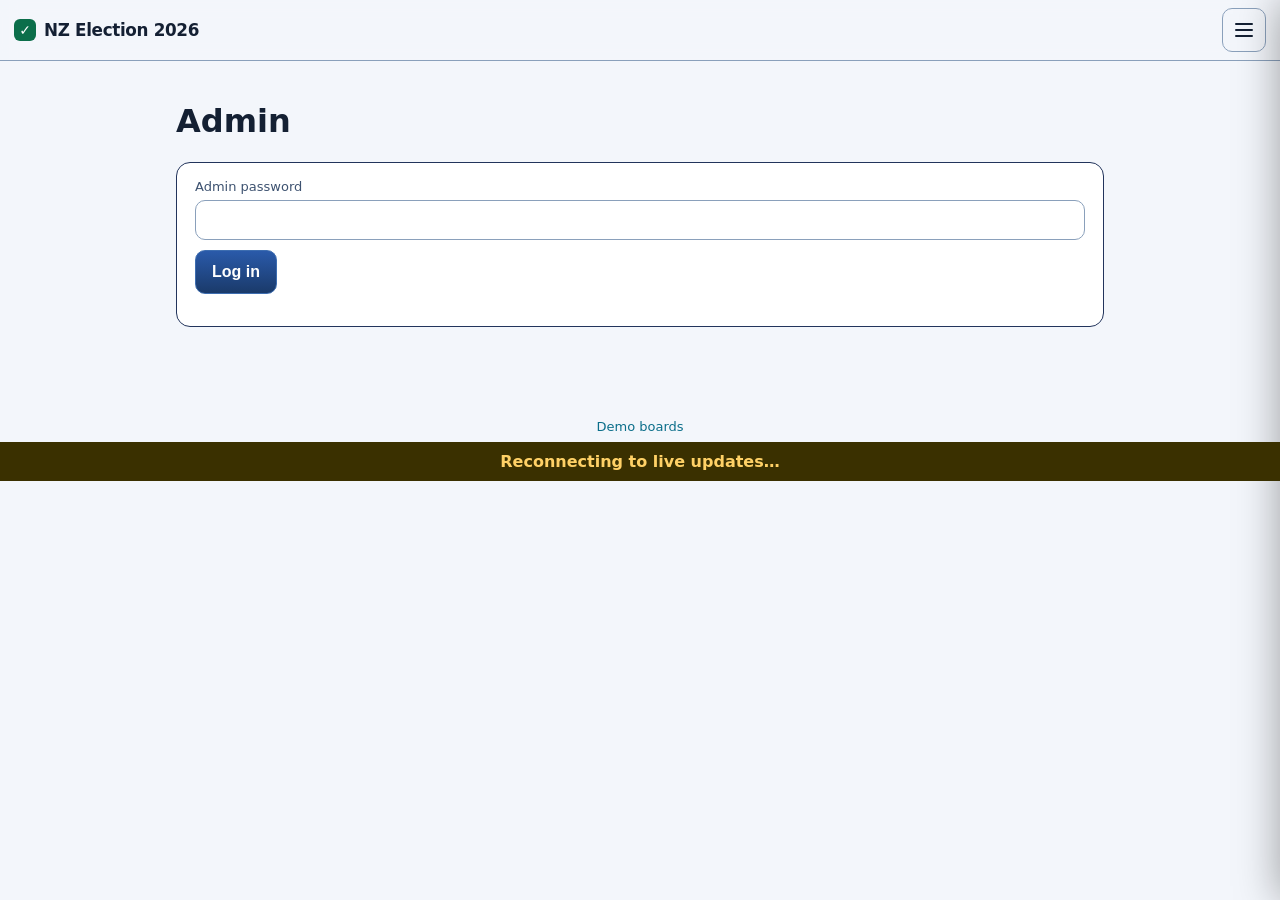
==== commit 0fad6a48: "Show NZ dates, brand the header as NZ Election 2026, and fill NZ First seats. User-facing times use " ====
--- a/static/admin.html
+++ b/static/admin.html
@@ -2,7 +2,7 @@
 <html lang="en">
 <head>
 <meta charset="utf-8"/><meta name="viewport" content="width=device-width,initial-scale=1"/>
-<title>Admin · Sweepstakes</title>
+<title>Admin · NZ Election 2026</title>
 <meta name="theme-color" content="#070b14"/>
 <meta name="apple-mobile-web-app-capable" content="yes"/>
 <meta name="apple-mobile-web-app-status-bar-style" content="black-translucent"/>
@@ -371,7 +371,7 @@
   });
 
   document.getElementById('audit').innerHTML = (full.audit||[]).map(a =>
-    `${a.at} · ${a.actor} · ${a.action}`).join('<br>');
+    `${Sweep.formatWhen(a.at) || a.at} · ${a.actor} · ${a.action}`).join('<br>');
   document.getElementById('reactionsOn').checked = (full.settings.reactions_enabled || '1') === '1';
   document.getElementById('tickerOn').checked = (full.settings.ticker_enabled || '1') === '1';
   document.getElementById('weekendOn').checked = (full.settings.weekend_mode || '0') === '1';
--- a/static/css/app.css
+++ b/static/css/app.css
@@ -51,6 +51,7 @@
 input::placeholder, textarea::placeholder { color: var(--placeholder); opacity: 1; }
 label { display: block; font-size: 13px; color: var(--muted); margin-bottom: 6px; }
 .wrap { max-width: 720px; margin: 0 auto; padding: 20px 16px 60px; }
+.wrap.wide { max-width: 1120px; }
 .card {
   background: linear-gradient(180deg, var(--panel), var(--bg2));
   border: 1px solid #22345c; border-radius: var(--radius); padding: 16px 18px; margin-bottom: 14px;
@@ -307,7 +308,12 @@
   background: color-mix(in srgb, var(--bg) 92%, transparent); color: var(--text);
   border-bottom: 1px solid var(--line); backdrop-filter: blur(8px);
 }
-.site-title { font-weight: 800; color: var(--text); font-size: 1.05rem; letter-spacing: -0.02em; }
+.site-title { display: inline-flex; align-items: center; gap: 8px; font-weight: 800; color: var(--text); font-size: 1.05rem; letter-spacing: -0.02em; }
+.brand-mark {
+  display: inline-flex; align-items: center; justify-content: center;
+  width: 22px; height: 22px; border-radius: 6px; background: #0b6e4a; color: #fff;
+  font-size: 14px; font-weight: 900; line-height: 1;
+}
 .burger {
   width: 44px; height: 44px; min-height: 44px; padding: 0; display: inline-flex; align-items: center; justify-content: center;
   background: transparent; border: 1px solid var(--line); border-radius: 10px;
@@ -346,8 +352,15 @@
 body:has(.tv).nav-idle .site-header { opacity: 0; }
 body:has(.tv).nav-idle .site-header:focus-within, body.nav-open:has(.tv) .site-header { opacity: 1; }
 .week-tabs { background: rgba(8,14,28,.55); border: 1px solid #2a4068; border-radius: 999px; padding: 4px; }
-.week-tabs button, .week-tabs a.btn { border-radius: 999px; min-height: 40px; }
+.week-tabs button, .week-tabs a.btn { border-radius: 999px; min-height: 44px; }
 .launcher { display: grid; gap: 12px; }
+.home-grid { display: grid; gap: 16px; }
+@media (min-width: 1100px) {
+  .wrap.wide { max-width: 1280px; }
+  .home-grid { grid-template-columns: 1.15fr 0.85fr; align-items: start; }
+  .news-list { grid-template-columns: 1fr 1fr; }
+  #electorateList { display: grid; grid-template-columns: 1fr 1fr; column-gap: 28px; }
+}
 .launch-card {
   display: block; padding: 18px 16px; border-radius: 16px; background: var(--panel);
   border: 1px solid var(--line); color: var(--text); min-height: 72px;
@@ -355,7 +368,8 @@
 .launch-card strong { display: block; font-size: 1.15rem; margin-bottom: 4px; }
 .launch-card span { color: var(--muted); }
 .house-hero { margin: 8px 0 12px; }
-.house-card { background: #0c1426; color: #eef3ff; border: 1px solid #243860; border-radius: 16px; padding: 12px 12px 8px; }
+.house-card { background: #0c1426; color: #eef3ff; border: 1px solid #243860; border-radius: 16px; padding: 12px 12px 8px; overflow: hidden; }
+.house-card .muted { overflow-wrap: anywhere; }
 .house-label { font-weight: 800; font-size: clamp(1rem, 1.4vw, 1.7rem); margin: 0 0 2px; color: #eef3ff; }
 .house-meta, .house-card .muted { color: #b7c6e4; font-size: clamp(12px, .9vw, 16px); margin: 0 0 6px; }
 .house-svg { width: 100%; height: auto; display: block; }
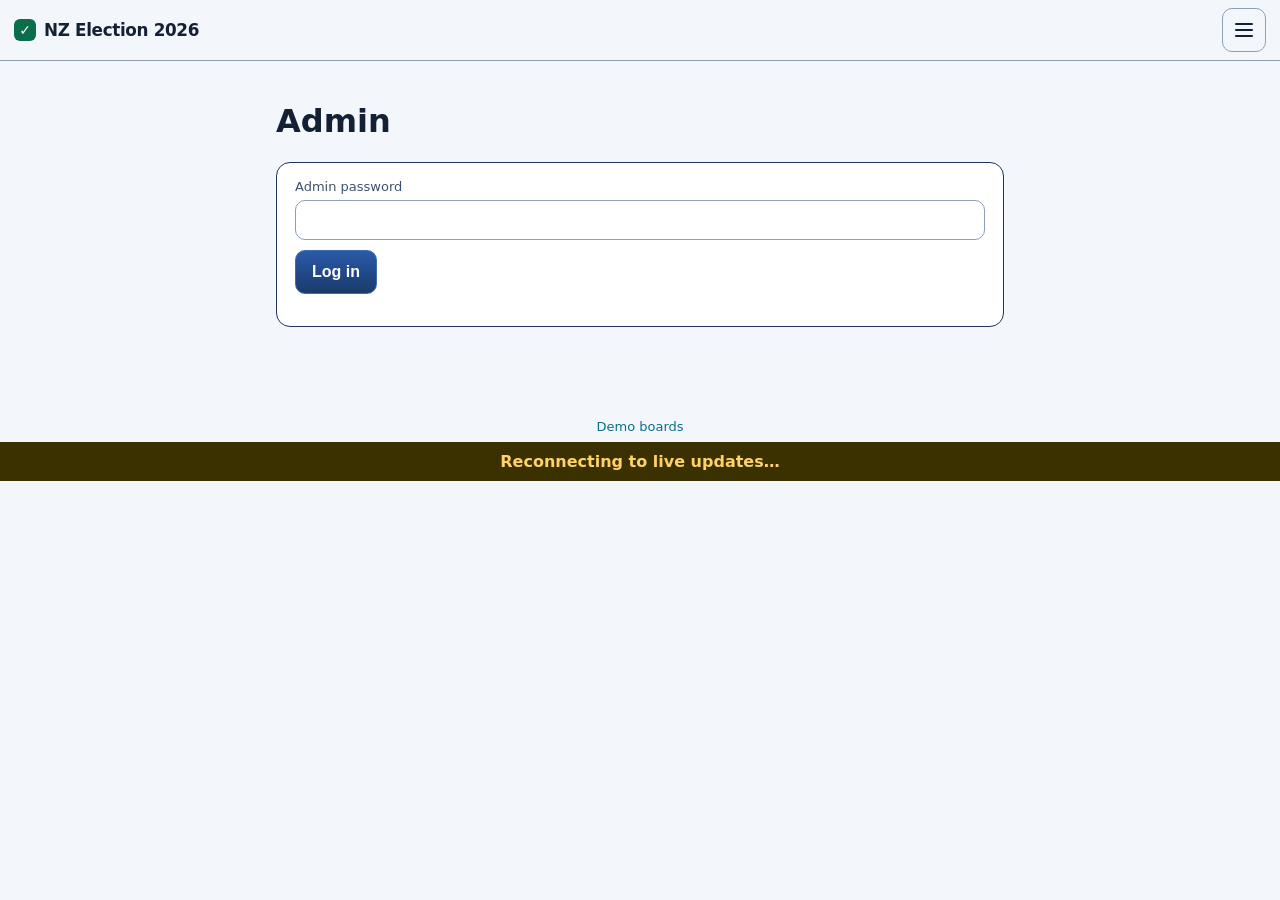
==== commit 21bdeac3: "Parse the 2026 media XML and ignore the pre-count zeros. election.xml names parties only by p_no. Jo" ====
--- a/static/admin.html
+++ b/static/admin.html
@@ -580,6 +580,7 @@
     const r = await Sweep.api('/api/admin/feed/preview', {method:'POST', body:'{}'});
     if (!r.ok) { out.textContent = r.reason || r.error || r.message || 'Preview failed. Nothing was changed.'; return; }
     const lines = ['Preview only — not applied.'];
+    if (r.placeholder) lines.push('Pre-count placeholder (0% counted, all zeros). Nothing is saved.');
     Object.entries(r.votes || {}).forEach(([k, v]) => lines.push(k + '  ' + v + '%  seats ' + ((r.seats || {})[k] ?? '—')));
     if (r.reporting_pct != null) lines.push('Counted ' + r.reporting_pct + '%');
     out.textContent = lines.join('\n');
@@ -588,7 +589,10 @@
 
 document.getElementById('feedPollNow').onclick = async () => {
   const r = await Sweep.api('/api/admin/feed/poll',{method:'POST',body:'{}'});
-  Sweep.toast(r.ok ? 'Poll ok' : ('Poll: '+(r.reason||r.error||'fail'))); refresh();
+  const note = r.skipped === 'precount_placeholder'
+    ? 'Pre-count placeholder — not applied'
+    : (r.ok ? 'Poll ok' : ('Poll: '+(r.reason||r.error||'fail')));
+  Sweep.toast(note); refresh();
 };
 document.getElementById('addQ').onclick = async () => {
   const label = prompt('Question label?');
--- a/static/css/app.css
+++ b/static/css/app.css
@@ -50,8 +50,8 @@
 }
 input::placeholder, textarea::placeholder { color: var(--placeholder); opacity: 1; }
 label { display: block; font-size: 13px; color: var(--muted); margin-bottom: 6px; }
-.wrap { max-width: 720px; margin: 0 auto; padding: 20px 16px 60px; }
-.wrap.wide { max-width: 1120px; }
+.wrap { width: min(760px, 100%); max-width: 100%; margin: 0 auto; padding: 20px 16px 60px; }
+.wrap.wide { width: min(1120px, 100%); max-width: 100%; }
 .card {
   background: linear-gradient(180deg, var(--panel), var(--bg2));
   border: 1px solid #22345c; border-radius: var(--radius); padding: 16px 18px; margin-bottom: 14px;
@@ -105,12 +105,90 @@
   padding: clamp(10px, 1vw, 28px) clamp(14px, 1.4vw, 40px);
 }
 .tv.demo-frame { outline: 4px solid #ffb84d; outline-offset: -4px; }
-.tv-header { display: flex; justify-content: space-between; align-items: flex-start; gap: 16px; }
+.tv-header { display: flex; justify-content: space-between; align-items: flex-start; gap: 16px; padding-right: 72px; }
 .tv-title { font-size: clamp(1.35rem, 2.1vw, 4.2rem); font-weight: 800; margin: 0; line-height: 1.05; }
 .tv-sub { color: var(--muted); margin-top: 4px; font-size: clamp(14px, 1vw, 28px); }
 .tv-meta { text-align: right; font-family: var(--mono); font-size: clamp(13px, 0.9vw, 26px); color: var(--muted); min-width: 9rem; }
 .tv-meta strong { color: var(--text); font-size: clamp(16px, 1.3vw, 36px); display: block; }
 .tv-header { flex: 0 0 auto; }
+.tv-stage {
+  flex: 1 1 auto; min-height: 0; overflow: hidden;
+  display: grid; grid-template-columns: minmax(0, 1.25fr) minmax(380px, 0.9fr);
+  gap: clamp(10px, 1vw, 28px); grid-gap: clamp(10px, 1vw, 28px); align-items: stretch;
+}
+@supports not (gap: 1px) {
+  .leader-list .leader-row + .leader-row { margin-top: 6px; }
+  .tv-header > * + * { margin-left: 12px; }
+}
+.tv-stage .board { display: flex; flex-direction: column; min-height: 0; height: 100%; margin: 0; overflow: hidden; }
+.leader-wrap { min-height: 0; height: 100%; display: flex; flex-direction: column; }
+.tv-rail { min-height: 0; overflow: hidden; display: flex; flex-direction: column; gap: 8px; }
+.tv .house-hero { margin: 0; flex: 0 0 auto; min-height: 0; overflow: visible; }
+.tv .house-hero .house-card { height: auto; display: flex; flex-direction: column; overflow: visible; }
+.tv .house-svg { display: block; width: 100%; height: auto; aspect-ratio: 200 / 112; max-height: 38vh; flex: 0 0 auto; }
+.tv .side-panel { height: auto; overflow: visible; flex: 0 0 auto; }
+.tv #beforeCount { flex: 0 0 auto; max-height: 24vh; overflow: auto; }
+.tv.pot-board #beforeCount { max-height: none; overflow: visible; }
+.tv #beforeCount .card { margin: 0; }
+/* /live scrolls as one page. The fixed frame is only for a TV. */
+.tv.pot-board {
+  height: auto; min-height: 100vh; min-height: 100dvh; overflow: visible;
+}
+.tv.pot-board .tv-stage {
+  flex: none; height: auto; min-height: auto; overflow: visible; align-items: start;
+}
+.tv.pot-board .tv-stage .board,
+.tv.pot-board .board,
+.tv.pot-board .leader-wrap,
+.tv.pot-board .tv-rail,
+.tv.pot-board .side-panel {
+  height: auto; min-height: auto; overflow: visible;
+}
+.tv.pot-board .leader-list {
+  display: flex; flex-direction: column; height: auto; overflow: visible;
+}
+.tv.pot-board .leader-row { height: auto; }
+.tv.pot-board .tv-stage .board {
+  display: grid; grid-template-columns: 1fr; gap: 12px; height: auto; overflow: visible;
+}
+.tv.pot-board .board-half { min-width: 0; display: flex; flex-direction: column; gap: 6px; }
+.tv.pot-board .pane-label { margin: 0; font-size: clamp(0.95rem, 1.15vw, 1.2rem); line-height: 1.2; }
+.tv.pot-board .pane-head { display: flex; flex-direction: column; align-items: stretch; gap: 6px; }
+.tv.pot-board .public-half .public-tools { margin: 0; }
+.tv.pot-board .public-half #liveListNote { margin: 0; }
+@media (min-width: 1024px) {
+  .tv.pot-board .tv-stage .board {
+    grid-template-columns: 1fr 1fr; align-items: start; gap: 10px;
+  }
+}
+.tv.pot-board .news-strip { overflow: visible; flex-wrap: wrap; }
+.tv.public-board {
+  height: auto; min-height: 100vh; min-height: 100dvh; overflow: visible;
+}
+.tv.public-board .board { order: 1; }
+.tv.public-board #houseHero { order: 2; }
+.tv.public-board #beforeCount { order: 3; }
+.tv.public-board .board,
+.tv.public-board .leader-list,
+.tv.public-board .side-panel,
+.tv.public-board #beforeCount {
+  height: auto; max-height: none; min-height: 0; overflow: visible;
+}
+.public-tools { display: flex; flex-wrap: wrap; gap: 8px; align-items: center; margin: 8px 0 10px; }
+.public-tools input { width: min(280px, 100%); flex: 1 1 180px; }
+.public-tools .muted { flex: 1 1 100%; margin: 0; }
+.leader-row.you { outline: 2px solid var(--accent); }
+.list-gap { text-align: center; letter-spacing: 0.2em; margin: 4px 0; }
+.tv.view-latest .tv-stage, .tv.view-estimate .tv-stage, .tv.view-ranks .tv-stage,
+.tv.view-latest #newsStrip, .tv.view-estimate #newsStrip, .tv.view-ranks #newsStrip { display: none; }
+@media (max-width: 900px) {
+  .tv-stage { display: block; height: auto; overflow: visible; }
+}
+@media (min-width: 2000px) {
+  .tv-title { font-size: 4.2rem; }
+  .tv .house-label { font-size: 2.4rem; }
+  .leader-row .name { font-size: 2rem; }
+}
 .board {
   display: grid; grid-template-columns: 1.4fr 1fr; gap: clamp(10px, 1vw, 28px); margin-top: clamp(8px, 0.7vw, 16px);
   flex: 1 1 auto; min-height: 0; height: auto; overflow: hidden;
@@ -119,26 +197,24 @@
 @media (max-width: 900px) {
   .board { grid-template-columns: 1fr; height: auto; }
 }
-.leader-list { display: flex; flex-direction: column; gap: clamp(6px, 0.45vw, 12px); min-height: 0; overflow: auto; }
-.tv.pot-board .leader-list {
-  display: grid;
-  grid-template-rows: repeat(6, minmax(0, 1fr));
-  gap: clamp(4px, 0.4vw, 14px);
-  flex: 1 1 auto;
+.leader-list { display: flex; flex-direction: column; min-height: 0; overflow: auto; }
+.leader-list .leader-row { margin-bottom: 8px; }
+.leader-row {
+  display: block;
+  display: flex;
+  align-items: center;
+  width: 100%;
+  overflow: hidden;
+  background: linear-gradient(90deg, #132038, #0f1a30);
+  border: 1px solid #243860; border-radius: 12px;
+  padding: 8px 12px;
   min-height: 0;
-  height: auto;
-  overflow: hidden;
-}
-.leader-row {
-  display: grid; grid-template-columns: clamp(40px, 3vw, 72px) 1fr auto; gap: clamp(8px, 0.6vw, 16px); align-items: center;
-  background: linear-gradient(90deg, #132038, #0f1a30);
-  border: 1px solid #243860; border-radius: clamp(10px, 0.8vw, 18px);
-  padding: clamp(4px, 0.4vw, 12px) clamp(8px, 0.8vw, 18px);
-  min-height: 0; overflow: hidden;
   transition: transform 0.45s cubic-bezier(.2,.8,.2,1), background 0.3s;
   will-change: transform;
 }
-.tv.pot-board .leader-row { height: 100%; }
+.leader-row > .pos { width: 2.6em; flex: 0 0 2.6em; text-align: center; }
+.leader-row > .pos + div { flex: 1 1 auto; min-width: 0; padding: 0 0.6em; }
+.leader-row > div:last-child { flex: 0 0 auto; text-align: right; padding-left: 0.5em; }
 .leader-row.first {
   background: linear-gradient(90deg, #3a2a08, #1a1405);
   border-color: #8a6a20; box-shadow: 0 0 24px rgba(255, 209, 102, 0.15);
@@ -147,7 +223,24 @@
   font-size: clamp(1.15rem, 1.5vw, 3rem); font-weight: 900; font-family: var(--mono); color: var(--accent); text-align: center;
 }
 .leader-row.first .pos { color: var(--gold); }
-.leader-row .name { font-size: clamp(1.05rem, 1.55vw, 3.4rem); font-weight: 800; line-height: 1.1; }
+.leader-row > * { min-width: 0; }
+.leader-row .name { font-size: clamp(1.05rem, 1.55vw, 3.4rem); font-weight: 800; line-height: 1.1; overflow-wrap: anywhere; }
+.count-row {
+  display: grid;
+  grid-template-columns: minmax(7rem, max-content) minmax(0, 1fr);
+  align-items: center;
+  gap: 4px 18px;
+  margin: 8px 0;
+  padding: 12px 14px;
+  background: #121c33;
+  border: 1px solid #243860;
+  border-radius: 12px;
+}
+.count-row .name { font-size: 1.35rem; font-weight: 800; line-height: 1.2; min-width: 0; }
+.count-row .sub { margin: 0; min-width: 0; font-size: 1rem; line-height: 1.35; }
+@media (max-width: 640px) {
+  .count-row { grid-template-columns: 1fr; gap: 2px; }
+}
 .leader-row .sub { color: var(--muted); font-size: clamp(12px, 0.9vw, 1.6rem); margin-top: 2px; }
 .leader-row .pts { font-size: clamp(1.35rem, 2.1vw, 4rem); font-weight: 900; font-family: var(--mono); line-height: 1; }
 .leader-row .delta { font-size: clamp(12px, 0.8vw, 1.3rem); color: var(--green); text-align: right; }
@@ -297,17 +390,28 @@
 .tv.view-latest .board, .tv.view-estimate .board, .tv.view-ranks .board { display: none; }
 .tv.view-latest #view-latest, .tv.view-estimate #view-estimate, .tv.view-ranks #view-ranks { display: block; }
 .recap-card {
-  width: min(1080px, 100%); aspect-ratio: 1080 / 1350; margin: 16px auto; padding: 48px;
-  background: #070b14; border: 1px solid #243860; border-radius: 18px;
-}
-.recap-card h1 { font-size: clamp(2rem, 6vw, 4.2rem); color: var(--gold); margin: 12px 0; }
+  width: 100%; max-width: 100%; margin: 16px auto; padding: 28px 22px;
+  background: #070b14; color: #eef3ff; border: 1px solid #243860; border-radius: 18px;
+}
+.recap-card h1 { font-size: clamp(2rem, 6vw, 4.2rem); color: #ffd166; margin: 12px 0; }
+.recap-card p, .recap-card #top { color: #eef3ff; }
+.recap-card .muted { color: #c5d4ee; }
+.recap-empty { font-size: clamp(1.35rem, 4vw, 2.4rem); font-weight: 800; line-height: 1.35; color: #eef3ff; margin: 12px 0 0; }
+.coal-head { display: flex; justify-content: space-between; align-items: center; gap: 8px; flex-wrap: wrap; }
+.coal-bloc > span { display: block; margin-top: 6px; font-weight: 800; }
+.coal-track { position: relative; height: 12px; margin: 10px 0 6px; background: #152033; border-radius: 99px; }
+.coal-track span { display: block; height: 100%; background: #5dd6ff; border-radius: 99px; }
+.coal-track i { position: absolute; top: -4px; width: 2px; height: 20px; background: #ffd166; }
+.identity-banner { border-color: #5dd6ff; }
+.identity-banner p { margin: 0 0 10px; font-weight: 800; }
 
 .site-header {
   position: sticky; top: 0; z-index: 40; display: flex; align-items: center; justify-content: space-between;
   gap: 12px; min-height: 56px; padding: 8px 14px;
-  background: color-mix(in srgb, var(--bg) 92%, transparent); color: var(--text);
-  border-bottom: 1px solid var(--line); backdrop-filter: blur(8px);
-}
+  background: var(--bg); color: var(--text);
+  border-bottom: 1px solid var(--line);
+}
+.nav-drawer[hidden], .nav-overlay[hidden] { display: none !important; }
 .site-title { display: inline-flex; align-items: center; gap: 8px; font-weight: 800; color: var(--text); font-size: 1.05rem; letter-spacing: -0.02em; }
 .brand-mark {
   display: inline-flex; align-items: center; justify-content: center;
@@ -344,19 +448,23 @@
 .nav-ico { width: 1.4rem; text-align: center; flex: 0 0 auto; }
 .site-foot { text-align: center; color: var(--muted); font-size: 13px; margin: 18px 0 8px; }
 body:has(.tv) .site-header {
-  position: fixed; top: 8px; right: 8px; left: auto; width: auto; min-height: 0;
-  padding: 0; border: 0; background: transparent; backdrop-filter: none; opacity: .55;
+  position: fixed; top: 12px; right: 12px; left: auto; width: auto; min-height: 0;
+  padding: 0; border: 0; background: transparent; backdrop-filter: none; opacity: 1;
 }
 body:has(.tv) .site-title { position: absolute; width: 1px; height: 1px; overflow: hidden; clip: rect(0 0 0 0); }
-body:has(.tv) .site-header:hover, body:has(.tv) .site-header:focus-within, body.nav-open .site-header { opacity: 1; }
-body:has(.tv).nav-idle .site-header { opacity: 0; }
-body:has(.tv).nav-idle .site-header:focus-within, body.nav-open:has(.tv) .site-header { opacity: 1; }
+body:has(.tv) .burger {
+  width: 52px; height: 52px; min-width: 52px; min-height: 52px;
+  background: #121c33; border: 2px solid #5dd6ff; border-radius: 14px;
+}
+body:has(.tv) .burger-icon,
+body:has(.tv) .burger-icon::before,
+body:has(.tv) .burger-icon::after { background: #eef3ff; width: 22px; height: 3px; }
 .week-tabs { background: rgba(8,14,28,.55); border: 1px solid #2a4068; border-radius: 999px; padding: 4px; }
 .week-tabs button, .week-tabs a.btn { border-radius: 999px; min-height: 44px; }
 .launcher { display: grid; gap: 12px; }
 .home-grid { display: grid; gap: 16px; }
 @media (min-width: 1100px) {
-  .wrap.wide { max-width: 1280px; }
+  .wrap.wide { width: min(1200px, 100%); max-width: 100%; }
   .home-grid { grid-template-columns: 1.15fr 0.85fr; align-items: start; }
   .news-list { grid-template-columns: 1fr 1fr; }
   #electorateList { display: grid; grid-template-columns: 1fr 1fr; column-gap: 28px; }
@@ -372,7 +480,7 @@
 .house-card .muted { overflow-wrap: anywhere; }
 .house-label { font-weight: 800; font-size: clamp(1rem, 1.4vw, 1.7rem); margin: 0 0 2px; color: #eef3ff; }
 .house-meta, .house-card .muted { color: #b7c6e4; font-size: clamp(12px, .9vw, 16px); margin: 0 0 6px; }
-.house-svg { width: 100%; height: auto; display: block; }
+.house-svg { width: 100%; height: auto; min-height: 120px; display: block; }
 .tv .house-svg { max-height: 30vh; }
 @media (min-width: 1600px) { .tv .house-svg { max-height: 34vh; } }
 .house-legend { display: flex; flex-wrap: wrap; gap: 8px 14px; margin-top: 6px; font-size: clamp(12px, .85vw, 16px); }
@@ -395,7 +503,161 @@
   display: block; min-width: min(280px, 80vw); padding: 10px 12px; border-radius: 12px;
   background: #121c33; border: 1px solid #243860; color: #eef3ff;
 }
-.news-strip a small, .news-list a.headline small { color: #b7c6e4; }
+.news-strip a strong, .news-list a.headline strong { display: block; margin-bottom: 4px; }
+@media (max-width: 600px) {
+  .tv.pot-board .tv-header {
+    display: grid;
+    grid-template-columns: minmax(0, 1fr);
+    gap: 6px;
+    padding-right: 64px;
+  }
+  .tv.pot-board .tv-head-main { display: contents; }
+  .tv.pot-board .tv-header .row { margin-bottom: 0; }
+  .tv.pot-board .tv-header .row > * { flex: 0 1 auto; min-width: 0; }
+  .tv.pot-board .week-tabs {
+    flex-wrap: nowrap;
+    overflow-x: auto;
+    gap: 4px;
+    margin: 0;
+    padding: 2px;
+    border-radius: 12px;
+    max-width: 100%;
+  }
+  .tv.pot-board .week-tabs button,
+  .tv.pot-board .week-tabs a.btn {
+    flex: 0 0 auto;
+    min-height: 36px;
+    padding: 4px 12px;
+    font-size: 14px;
+    white-space: nowrap;
+  }
+  .tv.pot-board .tv-title {
+    font-size: 1.05rem;
+    line-height: 1.2;
+    white-space: nowrap;
+    overflow: hidden;
+    text-overflow: ellipsis;
+  }
+  .tv.pot-board .tv-sub { margin-top: 0; font-size: 14px; }
+  .tv.pot-board .tv-meta {
+    min-width: 0;
+    text-align: left;
+    font-size: 13px;
+  }
+  .tv.pot-board .tv-meta strong { display: inline; font-size: 1rem; margin-right: 6px; }
+  .tv.pot-board .tv-stage {
+    display: flex;
+    flex-direction: column;
+    height: auto;
+    overflow: visible;
+  }
+  .tv.pot-board .tv-rail { display: contents; }
+  .tv.pot-board .board { order: 0; }
+  .tv.pot-board .house-hero { order: 4; }
+  .tv.pot-board .side-panel { order: 5; }
+  .tv.pot-board #beforeCount { order: 6; }
+  .tv.pot-board .side-panel,
+  .tv.pot-board .board,
+  .tv.pot-board .leader-wrap { height: auto; overflow: visible; }
+  .tv.pot-board { padding: 8px 10px 12px; }
+  .tv.pot-board .tv-header { gap: 4px; padding-right: 56px; }
+  .tv.pot-board .tv-title { font-size: 1rem; }
+  .tv.pot-board .tv-sub { font-size: 12px; }
+  .tv.pot-board .tv-meta { display: flex; flex-wrap: wrap; gap: 2px 10px; font-size: 12px; }
+  .tv.pot-board .tv-meta > div { margin: 0 !important; }
+  .tv.pot-board .sound-toggle { min-height: 28px; padding: 2px 8px; margin: 0; }
+  .tv.pot-board .board-half { gap: 3px; }
+  .tv.pot-board .pane-label { font-size: 12px; font-weight: 800; }
+  .tv.pot-board .pane-head {
+    flex-direction: row; align-items: center; gap: 6px; min-height: 32px;
+  }
+  .tv.pot-board .pane-head .pane-label {
+    flex: 1 1 auto; min-width: 0; white-space: normal; overflow: visible; text-overflow: unset;
+  }
+  .tv.pot-board .public-half .public-tools { flex: 0 1 auto; flex-wrap: nowrap; gap: 4px; }
+  .tv.pot-board .public-half .public-tools input {
+    width: 108px; flex: 0 0 108px; min-height: 32px; padding: 4px 8px;
+  }
+  .tv.pot-board .public-half .public-tools button {
+    min-height: 32px; padding: 4px 8px; font-size: 12px; white-space: nowrap;
+  }
+  .tv.pot-board .public-half #liveListNote { font-size: 11px; line-height: 1.2; }
+  .tv.pot-board .leader-list { gap: 3px; }
+  .tv.pot-board .board-half .leader-row {
+    height: 44px; min-height: 44px; max-height: 44px;
+    padding: 0 8px; gap: 6px;
+    grid-template-columns: 28px minmax(0, 1fr) auto;
+  }
+  .tv.pot-board .board-half .leader-row > div { display: flex; align-items: center; gap: 6px; min-width: 0; }
+  .tv.pot-board .board-half .leader-row .name {
+    font-size: 15px; white-space: nowrap; overflow: hidden; text-overflow: ellipsis;
+  }
+  .tv.pot-board .board-half .leader-row .pos { font-size: 14px; }
+  .tv.pot-board .board-half .leader-row .pts { font-size: 15px; }
+  .tv.pot-board .board-half .leader-row .sub {
+    display: inline-block; margin: 0; font-size: 10px; line-height: 1.2;
+    padding: 1px 6px; border-radius: 999px; background: #1c2d52; color: #d5e4ff;
+    white-space: nowrap; flex: 0 0 auto;
+  }
+  .tv.pot-board .board-half .leader-row .bw { display: none; }
+  .tv.view-latest .tv-stage,
+  .tv.view-estimate .tv-stage,
+  .tv.view-ranks .tv-stage,
+  .tv.view-latest #newsStrip,
+  .tv.view-estimate #newsStrip,
+  .tv.view-ranks #newsStrip { display: none; }
+}
+html.tv-fit .tv.pot-board {
+  height: 100vh; height: 100dvh; min-height: 0; overflow: hidden;
+}
+html.tv-fit .tv.pot-board .tv-stage {
+  flex: 1 1 auto; min-height: 0; height: auto; overflow: hidden; align-items: stretch;
+}
+html.tv-fit .tv.pot-board .tv-stage .board,
+html.tv-fit .tv.pot-board .board,
+html.tv-fit .tv.pot-board .leader-wrap,
+html.tv-fit .tv.pot-board .tv-rail {
+  min-height: 0; overflow: hidden;
+}
+html.tv-fit .tv.pot-board .tv-stage .board,
+html.tv-fit .tv.pot-board .leader-wrap { height: 100%; }
+html.tv-fit .tv.pot-board #leaders {
+  display: grid;
+  grid-template-rows: repeat(6, minmax(0, 1fr));
+  height: 100%;
+  min-height: 0;
+  overflow: hidden;
+}
+html.tv-fit .tv.pot-board #leaders .leader-row { height: 100%; }
+html.tv-fit .tv.pot-board #publicLeaders {
+  display: flex; flex-direction: column; height: auto; overflow: visible; gap: 2px;
+}
+html.tv-fit .tv.pot-board #publicLeaders .leader-row {
+  height: auto; min-height: 0; max-height: none; padding: 2px 8px;
+}
+html.tv-fit .tv.pot-board .public-half { gap: 4px; }
+html.tv-fit .tv.pot-board .public-half .pane-label { font-size: 1rem; }
+html.tv-fit .tv.pot-board .house-svg { max-height: 22vh; }
+html.tv-fit .tv.pot-board #beforeCount { max-height: none; overflow: visible; }
+html.tv-fit .tv.pot-board .before-count { padding: 8px 10px; font-size: 13px; }
+html.tv-fit .tv.pot-board .before-count h2,
+html.tv-fit .tv.pot-board .before-count h3 { font-size: 1rem; margin: 0 0 4px; }
+html.tv-fit .tv.pot-board .before-count p { margin: 0.2em 0; }
+html.tv-fit .tv.pot-board .timeline { margin-top: 4px; }
+html.tv-fit .tv.pot-board .timeline li { margin: 1px 0; }
+html.tv-fit .tv.pot-board .news-strip { flex-wrap: nowrap; overflow: hidden; }
+html.tv-fit:has(.tv.view-latest),
+html.tv-fit:has(.tv.view-estimate),
+html.tv-fit:has(.tv.view-ranks),
+html.tv-fit:has(.tv.view-latest) body,
+html.tv-fit:has(.tv.view-estimate) body,
+html.tv-fit:has(.tv.view-ranks) body { overflow: auto; height: auto; }
+html.tv-fit .tv.pot-board.view-latest,
+html.tv-fit .tv.pot-board.view-estimate,
+html.tv-fit .tv.pot-board.view-ranks {
+  height: auto; min-height: 100dvh; overflow: visible;
+}
+.news-strip a small, .news-list a.headline small { display: block; color: #b7c6e4; }
 .news-list { display: grid; gap: 10px; }
 .news-list a.headline { min-width: 0; }
 .headline small { display: block; color: var(--muted); margin-top: 4px; }
@@ -408,3 +670,143 @@
 .electorate { display: grid; grid-template-columns: 1.3fr .9fr auto auto; gap: 8px; padding: 10px 0; border-bottom: 1px solid #22345c; align-items: center; }
 @media (max-width: 640px) { .electorate { grid-template-columns: 1fr auto; } }
 .pin { min-height: 36px; padding: 6px 10px; }
+
+/* Room TV. Floats first, then flex, and no grid/gap/clamp: Tizen drops those and stacks the row. */
+html.tv-mode, html.tv-mode body { overflow: hidden; height: 100%; }
+html.tv-mode .tv.pot-board {
+  height: 100vh; max-height: 100vh; overflow: hidden;
+  box-sizing: border-box; padding: 2vh 3vw 1.5vh;
+  display: block;
+  display: flex;
+  flex-direction: column;
+}
+html.tv-mode .site-header,
+html.tv-mode .site-foot,
+html.tv-mode .sound-toggle,
+html.tv-mode .public-tools,
+html.tv-mode .burger,
+html.tv-mode .tv.pot-board.view-board #newsStrip,
+html.tv-mode .tv.pot-board.view-board #houseHero,
+html.tv-mode .tv.pot-board.view-board #beforeCount,
+html.tv-mode .tv.pot-board.view-board #avgCard,
+html.tv-mode .tv.pot-board.view-board #sideCard,
+html.tv-mode .tv.pot-board.view-board #pendingNote { display: none; }
+html.tv-mode .tv.pot-board .week-tabs { pointer-events: none; margin: 0 0 0.4vh; }
+html.tv-mode .tv.pot-board .week-tabs button,
+html.tv-mode .tv.pot-board .week-tabs a.btn {
+  min-height: 0; padding: 0.2vh 0.55vw; margin: 0 0.35vw 0.25vh 0;
+  font-size: 1.15vw; line-height: 1.2;
+}
+html.tv-mode .tv.pot-board .tv-header {
+  display: block; overflow: hidden;
+  display: flex; justify-content: space-between; align-items: flex-start;
+  flex: 0 0 auto; padding: 0; margin: 0 0 0.6vh;
+}
+html.tv-mode .tv.pot-board .tv-head-main { overflow: hidden; padding-right: 1vw; }
+html.tv-mode .tv.pot-board .tv-meta { float: right; text-align: right; font-size: 1.15vw; }
+html.tv-mode .tv.pot-board .tv-meta strong { font-size: 1.6vw; }
+html.tv-mode .tv.pot-board .tv-title { font-size: 2.3vw; margin: 0; line-height: 1.05; }
+html.tv-mode .tv.pot-board .tv-sub { font-size: 1.15vw; margin: 0.2vh 0 0; }
+html.tv-mode .tv.pot-board .pane-label {
+  font-size: 1.2vw; line-height: 1.15; margin: 0 0 0.4vh;
+  white-space: normal; overflow: visible;
+}
+html.tv-mode .tv.pot-board .tv-stage {
+  display: block; overflow: hidden;
+  display: flex; flex-direction: row; align-items: stretch;
+  flex: 1 1 auto; min-height: 0; height: auto;
+}
+html.tv-mode .tv.pot-board .tv-stage .board {
+  display: block; float: left; width: 64%; margin: 0;
+  height: 100%; overflow: hidden;
+  display: flex; flex-direction: row; align-items: stretch;
+  flex: 1 1 64%; min-width: 0;
+}
+html.tv-mode .tv.pot-board .board-half {
+  display: block; float: left; width: 48%; height: 100%;
+  margin: 0 2% 0 0; overflow: hidden; min-width: 0;
+  flex: 1 1 48%;
+}
+html.tv-mode .tv.pot-board .public-half { margin-right: 0; }
+html.tv-mode .tv.pot-board .leader-wrap,
+html.tv-mode .tv.pot-board .pot-half .leader-wrap { height: auto; overflow: hidden; }
+html.tv-mode .tv.pot-board .tv-rail {
+  display: block; float: right; width: 34%; height: 100%;
+  margin: 0; overflow: hidden; min-width: 0;
+  flex: 0 0 34%;
+}
+html.tv-mode .tv.pot-board .tv-rail .card {
+  padding: 0.5vh 0.6vw; margin: 0 0 0.6vh; font-size: 1.15vw;
+}
+html.tv-mode .tv.pot-board .tv-rail h3 { font-size: 1.2vw; margin: 0 0 0.3vh; }
+html.tv-mode .tv.pot-board .prizes { display: block; overflow: hidden; display: flex; }
+html.tv-mode .tv.pot-board .prize {
+  float: left; width: 31%; margin: 0 2% 0 0; padding: 0.4vh 0.3vw;
+  flex: 1 1 30%;
+}
+html.tv-mode .tv.pot-board .prize:last-child { margin-right: 0; }
+html.tv-mode .tv.pot-board .prize .amt { font-size: 1.35vw; }
+html.tv-mode .tv.pot-board .party-bar {
+  display: block; overflow: hidden; margin: 0 0 0.35vh; font-size: 1.05vw;
+}
+html.tv-mode .tv.pot-board .party-bar > * { display: inline-block; vertical-align: middle; }
+html.tv-mode .tv.pot-board #leaders,
+html.tv-mode .tv.pot-board #publicLeaders {
+  display: block; height: auto; max-height: none; overflow: hidden;
+}
+html.tv-mode .tv.pot-board .leader-list .leader-row { margin-bottom: 0.35vh; }
+html.tv-mode .tv.pot-board .leader-row,
+html.tv-mode .tv.pot-board #leaders .leader-row,
+html.tv-mode .tv.pot-board #publicLeaders .leader-row {
+  display: block; overflow: hidden;
+  display: flex; flex-direction: row; align-items: center;
+  flex: 0 0 auto; height: auto; min-height: 0; max-height: none;
+  padding: 0.15vh 0.4vw; box-shadow: none;
+}
+html.tv-mode .tv.pot-board .leader-row .pos,
+html.tv-mode .tv.pot-board .leader-row .pts { font-size: 1.45vw; line-height: 1.1; }
+html.tv-mode .tv.pot-board .leader-row .name,
+html.tv-mode .tv.pot-board .leader-row .sub,
+html.tv-mode .tv.pot-board .leader-row .tag-out,
+html.tv-mode .tv.pot-board .leader-row .spoon {
+  display: inline; font-size: 1.4vw; line-height: 1.1;
+  white-space: nowrap; vertical-align: middle;
+}
+html.tv-mode .tv.pot-board .leader-row .sub { margin: 0 0 0 0.4em; font-size: 1vw; }
+html.tv-mode .tv.pot-board .leader-row .bw,
+html.tv-mode .tv.pot-board .leader-row .delta { display: none; }
+html.tv-mode .leader-row,
+html.tv-mode .leader-row.first { transition: none; box-shadow: none; animation: none; }
+html.tv-mode .tv.pot-board #derivedCard { display: block !important; }
+html.tv-mode .tv.pot-board.view-board #view-latest {
+  display: block; clear: both; margin: 0.4vh 0 0; padding: 0.3vh 0.6vw;
+  max-height: 24vh; overflow: hidden; font-size: 1.05vw;
+  flex: 0 0 auto;
+}
+html.tv-mode .tv.pot-board.view-board #view-latest > p,
+html.tv-mode .tv.pot-board.view-board .count-ticks { display: none; }
+html.tv-mode .tv.pot-board.view-board #view-latest h3 { margin: 0; font-size: 1.2vw; }
+html.tv-mode .tv.pot-board.view-board .count-row {
+  display: block; overflow: hidden;
+  display: flex; flex-direction: row; align-items: center;
+  margin: 0; padding: 0; background: transparent; border: 0; white-space: nowrap;
+}
+html.tv-mode .tv.pot-board.view-board .count-row .name {
+  float: left; width: 8vw; font-size: 1.05vw; line-height: 1.05;
+  flex: 0 0 8vw;
+}
+html.tv-mode .tv.pot-board.view-board .count-row .sub {
+  overflow: hidden; font-size: 1vw; line-height: 1.05; margin: 0;
+  flex: 1 1 auto;
+}
+html.tv-mode .tv.pot-board.view-latest .tv-stage,
+html.tv-mode .tv.pot-board.view-estimate .tv-stage,
+html.tv-mode .tv.pot-board.view-ranks .tv-stage { display: none; }
+html.tv-mode .tv.pot-board.view-latest,
+html.tv-mode .tv.pot-board.view-estimate,
+html.tv-mode .tv.pot-board.view-ranks { height: 100vh; overflow: hidden; }
+html.tv-mode .tv.pot-board.view-latest #view-latest,
+html.tv-mode .tv.pot-board.view-estimate #view-estimate,
+html.tv-mode .tv.pot-board.view-ranks #view-ranks {
+  display: block; overflow: hidden; max-height: 78vh; font-size: 1.6vw;
+}
